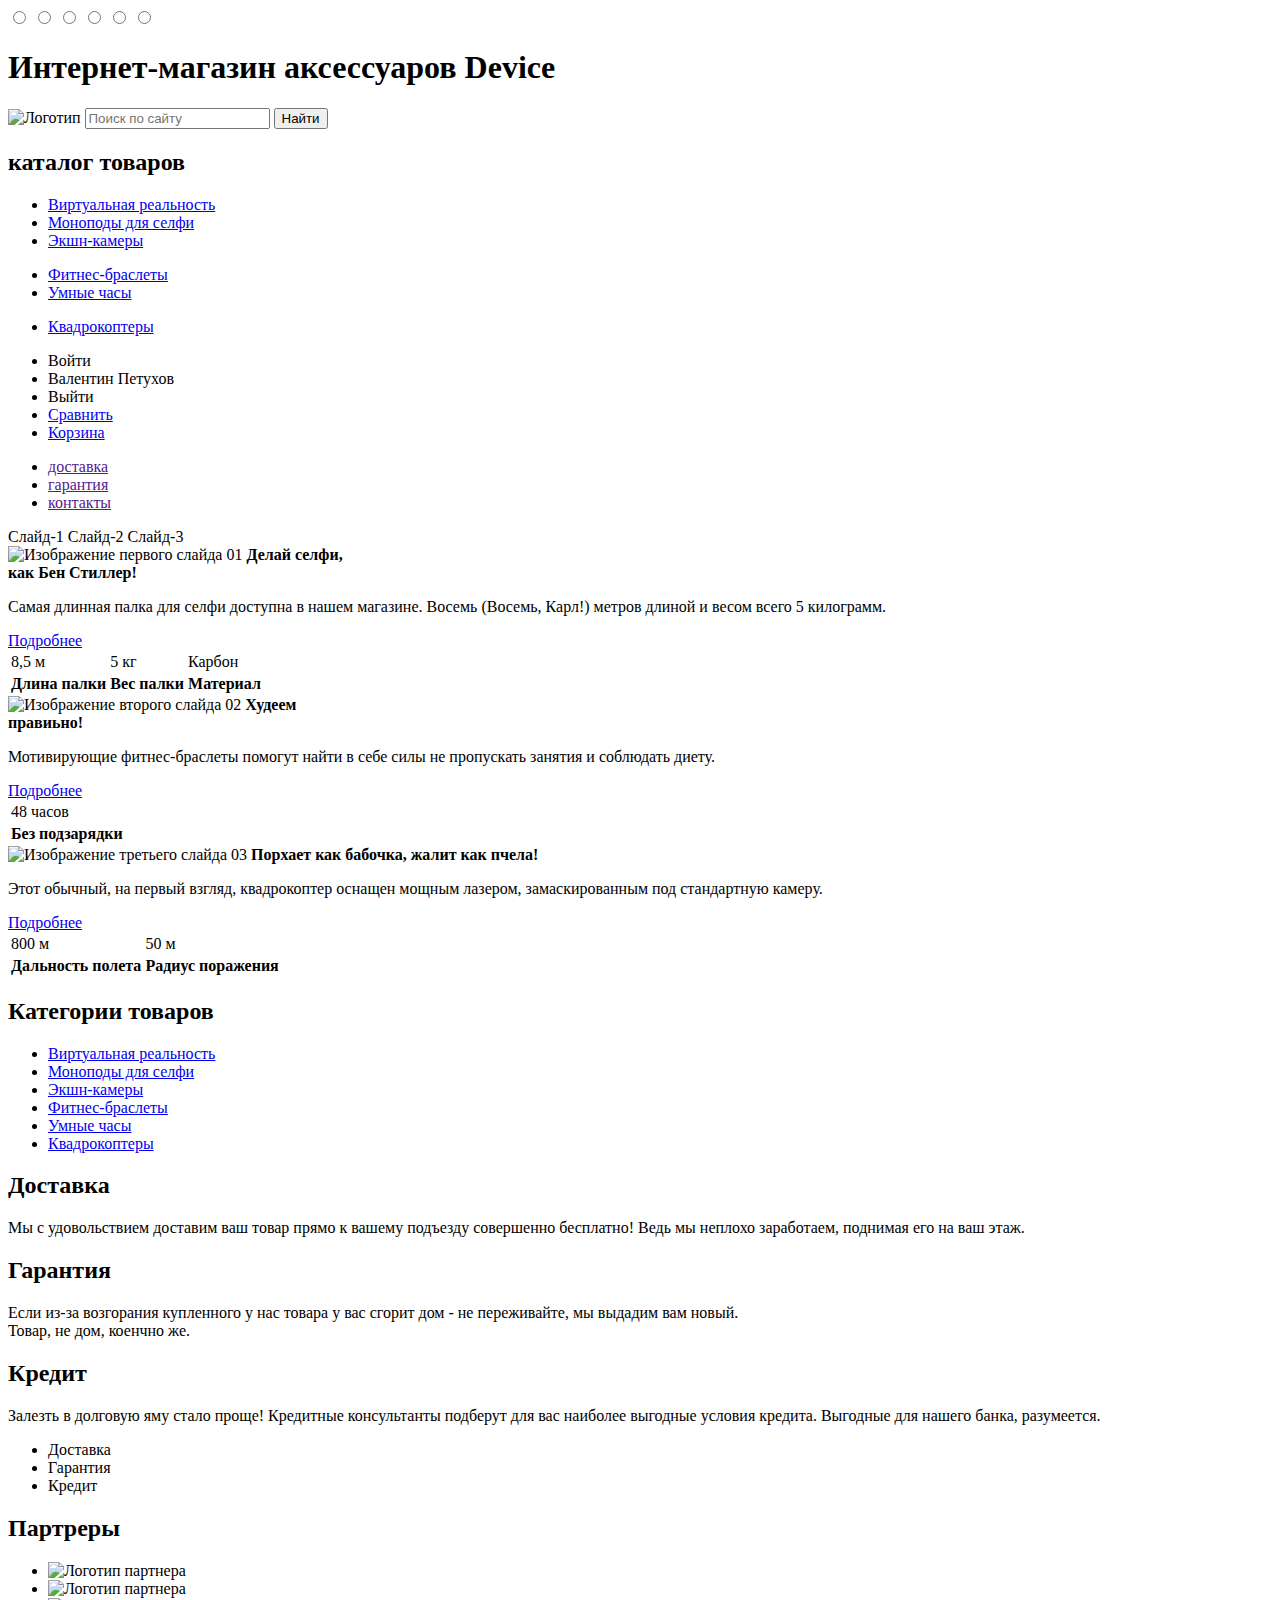
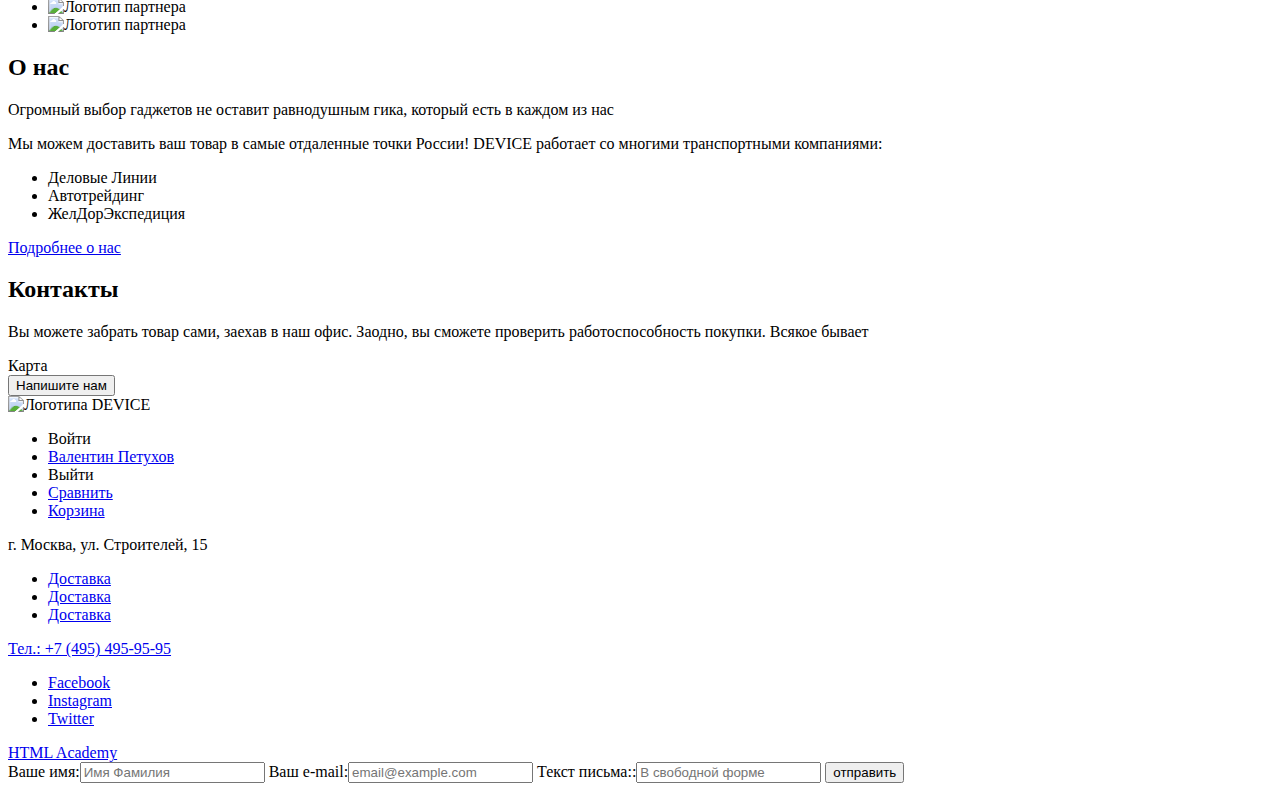
==== index.html @ 0da7357b "Добавил модальное окно вниз страницы." ====
<!DOCTYPE html>
<html lang="ru">
  <head>
    <meta charset="utf-8">
    <link rel="stylesheet" href="/css/normalize.css">
    <link rel="stylesheet" href="/css/style.css">
    <title>HTML Academy: Девайс</title>
  </head>
  <body>
    <!-- Radio for promo-slider -->
    <input type="radio" name="slide" id="rad-slide1" value="1">
    <input type="radio" name="slide" id="rad-slide2" value="2">
    <input type="radio" name="slide" id="rad-slide3" value="3">
    <!-- Radio for services-slider -->
    <input type="radio" name="services" id="service-delivery" value="delivery">
    <input type="radio" name="services" id="service-warranty" value="warranty">
    <input type="radio" name="services" id="service-credit" value="credit">
    <!-- Start main-header -->
    <header class="main-header">
      <h1 class="visually-hidden">Интернет-магазин аксессуаров Device</h1>
      <div class="header-wrapper">
        <img src="logo.png" alt="Логотип" class="header-logo" width="165" height="36">
        <input type="search" name="q" placeholder="Поиск по сайту">
        <input type="submit" value="Найти">
        <h2 class="catalog-title">каталог товаров</h2>
        <!-- Start header-catalog (hide) -->
        <div class="header-catalog-wrapper">
            <ul class="header-catalog-list">
              <li class="catalog-item"><a href="#">Виртуальная реальность</a></li>
              <li class="catalog-item"><a href="#">Моноподы для селфи</a></li>
              <li class="catalog-item"><a href="#">Экшн-камеры</a></li>
            </ul>
            <ul class="catalog-list">
              <li class="catalog-item"><a href="#">Фитнес-браслеты</a></li>
              <li class="catalog-item"><a href="#">Умные часы</a></li>
            </ul>
            <ul class="catalog-list">
              <li class="catalog-item"><a href="#">Квадрокоптеры</a></li>
            </ul>
          </div>
          <!-- End header-catalog (hide) -->
      </div>
      <div class="header-wrapper">
        <!-- Start user-navigation and header-services -->
        <nav class="user-navigation">
          <ul class="navigation-links">
            <li class="login-link">Войти</li>
            <li class="user-sign-in">Валентин Петухов</li>
            <li class="go-out-link">Выйти</li>
            <li class="compare"><a href="compare.html">Сравнить</a></li>
            <li class="cart"><a href="cart.html">Корзина</a></li>
          </ul>
          <ul class="header-services">
            <li><a href="">доставка</a></li>
            <li><a href="">гарантия</a></li>
            <li><a href="">контакты</a></li>
          </ul>
        </nav>
        <!-- End user-navigation and header-services -->
      </div>
    </header>
    <!-- End main-header -->
    <!-- Start main-content -->
    <main class="main-content">
      <!-- Start section with promo item slider -->
      <section class="slider">
          <label for="rad-slide1" class="slide-select">Слайд-1</label>
          <label for="rad-slide2" class="slide-select">Слайд-2</label>
          <label for="rad-slide3" class="slide-select">Слайд-3</label>
        <!-- Slide num 1 -->
          <section class="slide-1">
          <img src="img/slide1.png" alt="Изображение первого слайда">
          <span class="slide-num">01</span>
            <b class="slide-title">Делай селфи, <br>как Бен Стиллер!</b>
          <p class="slide-info">
            Самая длинная палка для селфи доступна в нашем магазине.
            Восемь (Восемь, Карл!) метров длиной и весом всего 5 килограмм.
          </p>
          <a href="#" class="slide-about-item">Подробнее</a>
          <table class="charesteristic">
            <tr class="character-value">
              <td>8,5 м</td>
              <td>5 кг</td>
              <td>Карбон</td>
            </tr>
            <tr class="character">
              <th>Длина палки</th>
              <th>Вес палки</th>
              <th>Материал</th>
            </tr>
          </table>
        </section>
        <!-- Slide num 2 -->
        <section class="slide-2">
            <img src="img/slide2.png" alt="Изображение второго слайда">
            <span class="slide-num">02</span>
              <b class="slide-title">Худеем <br>правиьно!</b>
            <p class="slide-info">
              Мотивирующие фитнес-браслеты помогут найти в себе силы не пропускать занятия и соблюдать диету.
            </p>
            <a href="#" class="slide-about-item">Подробнее</a>
            <table class="charesteristic">
              <tr class="character-value">
                <td>48 часов</td>
              </tr>
              <tr class="character">
                <th>Без подзарядки</th>
              </tr>
            </table>
          </section>
          <!-- Slide num 3 -->
          <section class="slide-3">
              <img src="img/slide3.png" alt="Изображение третьего слайда">
              <span class="slide-num">03</span>
                <b class="slide-title">Порхает как бабочка, жалит как пчела!</b>
              <p class="slide-info">
                Этот обычный, на первый взгляд, квадрокоптер оснащен мощным лазером, замаскированным под стандартную камеру.
              </p>
              <a href="#" class="slide-about-item">Подробнее</a>
              <table class="charesteristic">
                <tr class="character-value">
                  <td>800 м</td>
                  <td>50 м</td>
                </tr>
                <tr class="character">
                  <th>Дальность полета</th>
                  <th>Радиус поражения</th>
                </tr>
              </table>
            </section>
      </section> <!-- End slider -->
      <!-- Start main-catalog -->
      <section class="main-catalog-list">
        <h2 class="visually-hidden">Категории товаров</h2>
        <ul>
          <li class="main-catalog-item">
            <a href="#">Виртуальная реальность</a>
          </li>
          <li class="main-catalog-item">
              <a href="#">Моноподы для селфи</a>
          </li>
          <li class="main-catalog-item">
              <a href="#">Экшн-камеры</a>
          </li>
          <li class="main-catalog-item">
              <a href="#">Фитнес-браслеты</a>
          </li>
          <li class="main-catalog-item">
              <a href="#">Умные часы</a>
          </li>
          <li class="main-catalog-item">
              <a href="#">Квадрокоптеры</a>
          </li>
        </ul>
      </section> <!-- End main-catalog -->
      <!-- Start services block -->
      <section class="services">

        <section class="service-delivery service-block">
          <div class="service-wrapper">
            <h2 class="service-title">Доставка</h2>
            <p class="service-text">
              Мы с удовольствием доставим ваш товар прямо к вашему подъезду совершенно бесплатно! Ведь мы неплохо заработаем, поднимая его на ваш этаж.
            </p>
          </div>
        </section>

        <section class="service-warranty service-block">
            <div class="service-wrapper">
              <h2 class="service-title">Гарантия</h2>
              <p class="service-text">
                Если из-за возгорания купленного у нас товара у вас сгорит дом - не переживайте, мы выдадим вам новый. <br> Товар, не дом, коенчно же.
              </p>
            </div>
        </section>

        <section class="service-credit service-block">
            <div class="service-wrapper">
              <h2 class="service-title">Кредит</h2>
              <p class="service-text">
                Залезть в долговую яму стало проще! Кредитные консультанты подберут для вас наиболее выгодные условия кредита. Выгодные для нашего банка, разумеется.
              </p>
            </div>
        </section>

        <!-- Services name (label) -->
        <div class="services-wrapper">
            <ul class="services-list">
              <li class="services-item">
                <label for="service-delivery" class="services-label">Доставка</label>
              </li>
              <li class="services-item">
                  <label for="service-warranty" class="services-label">Гарантия</label>
              </li>
              <li class="services-item">
                  <label for="service-credit" class="services-label">Кредит</label>
              </li>
            </ul>
          </div>

      </section> <!-- End section with services -->
      <!-- Start partners block -->
      <section class="partners">
        <h2 class="visually-hidden">Партреры</h2>
        <ul class="partners-list">
          <li class="partners-item"><img src="img/partners-1.png" alt="Логотип партнера"></li>
          <li class="partners-item"><img src="img/partners-2.png" alt="Логотип партнера"></li>
          <li class="partners-item"><img src="img/partners-3.png" alt="Логотип партнера"></li>
          <li class="partners-item"><img src="img/partners-4.png" alt="Логотип партнера"></li>
        </ul>
      </section>  <!-- End partners block -->
      <!-- Start section about us -->
      <section class="about-us">
        <h2 class="about-us-title">О нас</h2>
        <p>Огромный выбор гаджетов не оставит равнодушным гика, который есть в каждом из нас</p>
        <p>Мы можем доставить ваш товар в самые отдаленные точки России! DEVICE работает со многими транспортными компаниями:</p>

        <ul class="company-list">
          <li class="company-list-item">Деловые Линии</li>
          <li class="company-list-item">Автотрейдинг</li>
          <li class="company-list-item">ЖелДорЭкспедиция</li>
        </ul>
        <a href="#">Подробнее о нас</a>
      </section> <!-- End about us -->
      <!-- Start contacts -->
      <section class="contacts">

        <h2 class="contacts-title">Контакты</h2>
        <p>Вы можете забрать товар сами, заехав в наш офис. Заодно, вы сможете проверить работоспособность покупки. Всякое бывает</p>
        <div class="map-adress">Карта</div>
        <button class="write-us">Напишите нам</button>

      </section> <!-- End contacts -->

    </main> <!-- End main content -->
    <!-- Start footer -->
    <footer class="main-footer">
      <!-- Start user navigation. Login + name-user + compare + cart -->
      <div class="footer-user-nav">
        <img src="img/logo-active.png" alt="Логотипа DEVICE" class="logo">
        <ul class="footer-nav-links">
            <li class="footer-login-link">Войти</li>
            <li class="footer-user-sign-in"><a href="user.html">Валентин Петухов</a></li>
            <li class="footer-go-out-link">Выйти</li>
            <li class="footer-compare"><a href="compare.html">Сравнить</a></li>
            <li class="footer-cart"><a href="cart.html">Корзина</a></li>
          </ul>
      </div>  <!-- End user navigation -->
      <!-- Start services links -->
      <div class="footer-services-nav">
        <adress class="footer-contact-adress">
          г. Москва, ул. Строителей, 15
        </adress>
        <ul class="footer-services-links">
          <li class="footer-services-item"><a href="#">Доставка</a></li>
          <li class="footer-services-item"><a href="#">Доставка</a></li>
          <li class="footer-services-item"><a href="#">Доставка</a></li>
        </ul>
        <a href="tel:+74954959595">Тел.: +7 (495) 495-95-95</a>
      </div> <!-- End services links -->
      <!-- Start social icon block + HTML Academy links -->
      <div class="footer-social-nav">
        <ul class="footer-social-links">
          <li class="footer-social-item"><a href="facebook.com">Facebook</a></li>
          <li class="footer-social-item"><a href="instagram.com">Instagram</a></li>
          <li class="footer-social-item"><a href="twitter.com">Twitter</a></li>
        </ul>
        <a href="https://htmlacademy.ru/intensive/htmlcss">HTML Academy</a>
      </div> <!-- End social block -->
    </footer> <!-- End footer -->

    <!-- Modal WRITE-US -->
    <form action="#" name="modal-write-us" class="modal-write-us">
      <label>Ваше имя:<input type="text" name="username" placeholder="Имя Фамилия"></label>
      <label>Ваш e-mail:<input type="email" name="email" placeholder="email@example.com"></label>
      <label>Текст письма::<input type="text" name="text-mail" placeholder="В свободной форме"></label>
      <input type="submit" value="отправить">
    </form>
    <!-- END MODAL WRITE-US -->
  </body>
</html>
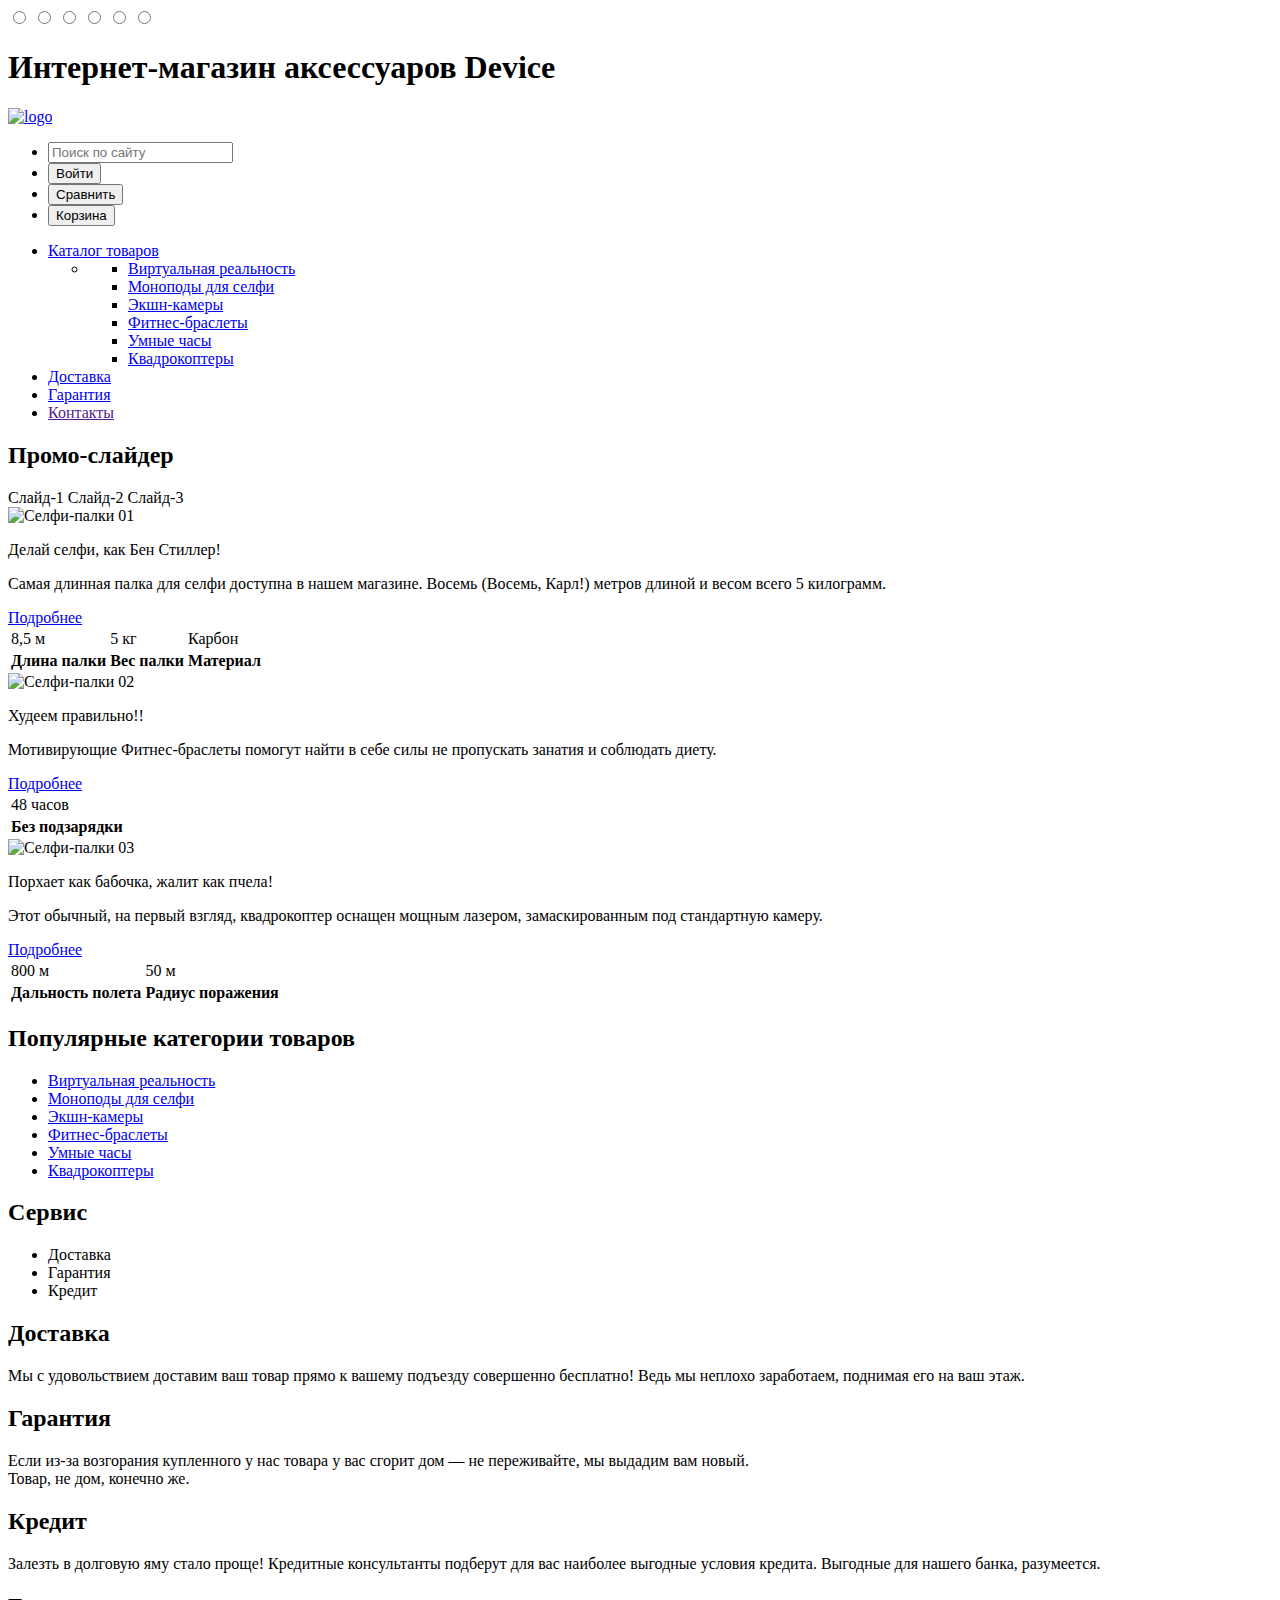
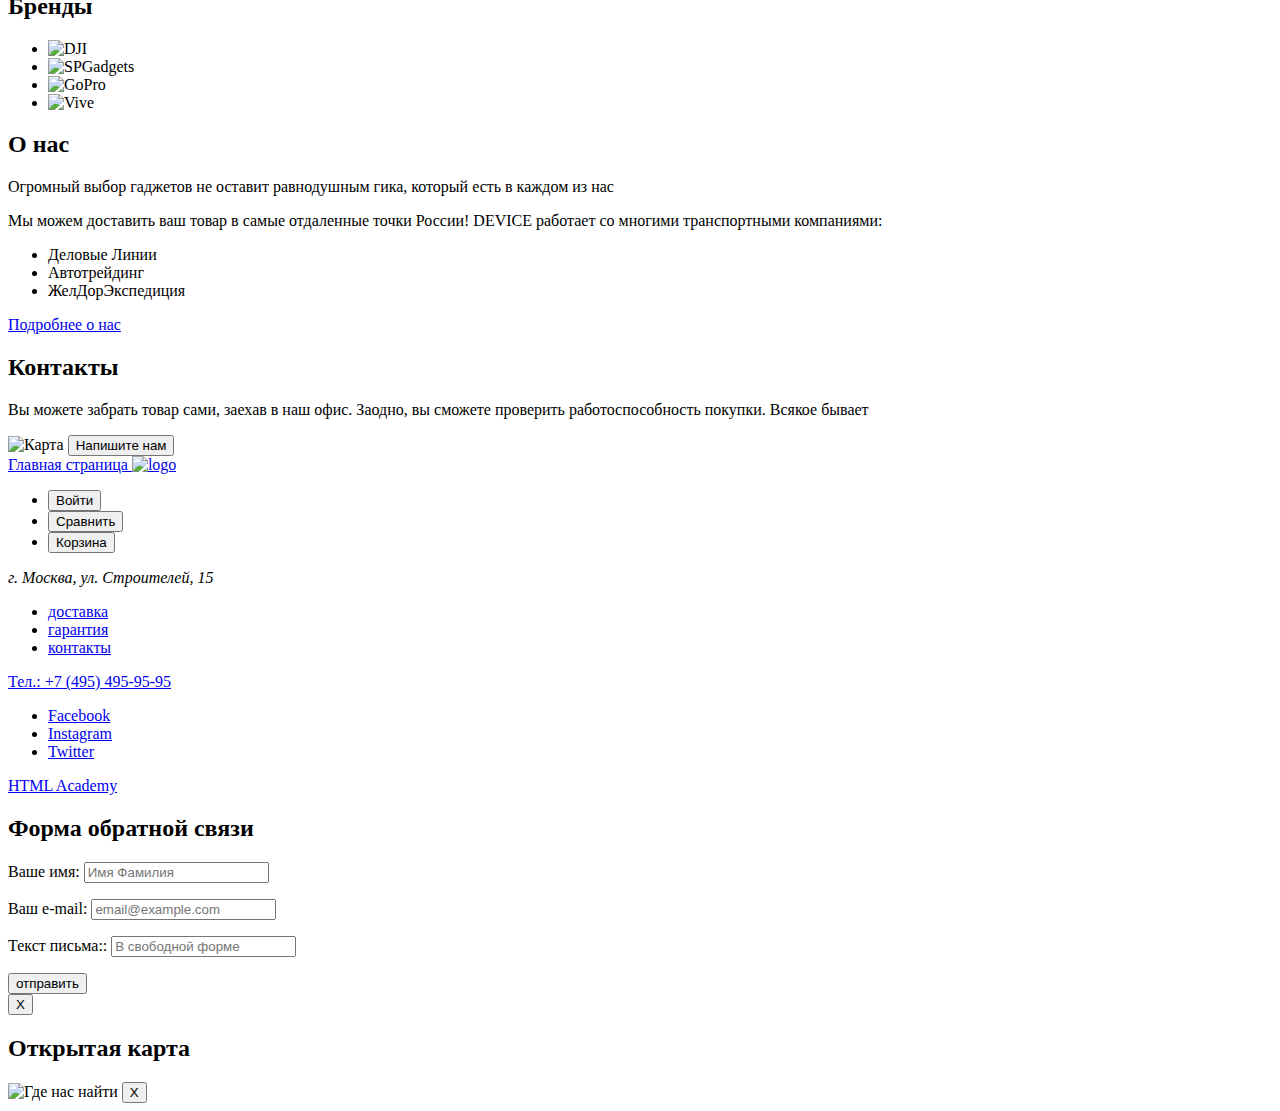
==== commit d72de30a: "Перестроил немного структуру и переименовал классы." ====
--- a/index.html
+++ b/index.html
@@ -7,275 +7,305 @@
     <title>HTML Academy: Девайс</title>
   </head>
   <body>
-    <!-- Radio for promo-slider -->
-    <input type="radio" name="slide" id="rad-slide1" value="1">
-    <input type="radio" name="slide" id="rad-slide2" value="2">
-    <input type="radio" name="slide" id="rad-slide3" value="3">
-    <!-- Radio for services-slider -->
-    <input type="radio" name="services" id="service-delivery" value="delivery">
-    <input type="radio" name="services" id="service-warranty" value="warranty">
-    <input type="radio" name="services" id="service-credit" value="credit">
-    <!-- Start main-header -->
+
+    <input type="radio" name="toggle-slide" id="promo-slide1">
+    <input type="radio" name="toggle-slide" id="promo-slide2">
+    <input type="radio" name="toggle-slide" id="promo-slide3">
+
+    <input type="radio" name="services" id="service-delivery">
+    <input type="radio" name="services" id="service-warranty">
+    <input type="radio" name="services" id="service-credit">
+
     <header class="main-header">
       <h1 class="visually-hidden">Интернет-магазин аксессуаров Device</h1>
-      <div class="header-wrapper">
-        <img src="logo.png" alt="Логотип" class="header-logo" width="165" height="36">
-        <input type="search" name="q" placeholder="Поиск по сайту">
-        <input type="submit" value="Найти">
-        <h2 class="catalog-title">каталог товаров</h2>
-        <!-- Start header-catalog (hide) -->
-        <div class="header-catalog-wrapper">
-            <ul class="header-catalog-list">
-              <li class="catalog-item"><a href="#">Виртуальная реальность</a></li>
-              <li class="catalog-item"><a href="#">Моноподы для селфи</a></li>
-              <li class="catalog-item"><a href="#">Экшн-камеры</a></li>
-            </ul>
-            <ul class="catalog-list">
-              <li class="catalog-item"><a href="#">Фитнес-браслеты</a></li>
-              <li class="catalog-item"><a href="#">Умные часы</a></li>
-            </ul>
-            <ul class="catalog-list">
-              <li class="catalog-item"><a href="#">Квадрокоптеры</a></li>
-            </ul>
-          </div>
-          <!-- End header-catalog (hide) -->
-      </div>
-      <div class="header-wrapper">
-        <!-- Start user-navigation and header-services -->
-        <nav class="user-navigation">
-          <ul class="navigation-links">
-            <li class="login-link">Войти</li>
-            <li class="user-sign-in">Валентин Петухов</li>
-            <li class="go-out-link">Выйти</li>
-            <li class="compare"><a href="compare.html">Сравнить</a></li>
-            <li class="cart"><a href="cart.html">Корзина</a></li>
+
+      <nav class="main-header__main-nav">
+        <a href="index.html" class="main-nav__logo">
+          <img src="http://placehold.it/164x36" width="164" height="36" alt="logo">
+        </a>
+        <ul class="main-nav__user-nav">
+          <li class="user-nav__item">
+            <input class="user-nav__search" type="text" placeholder="Поиск по сайту">
+          </li>
+          <li class="user-nav__item">
+            <button class="user-nav__button">Войти</button>
+          </li>
+          <li class="user-nav__item">
+            <button class="user-nav__button">Сравнить</button>
+          </li>
+          <li class="user-nav__item">
+            <button class="user-nav__button">Корзина</button>
+          </li>
+        </ul>
+        <ul class="main-nav__site-list">
+            <li class="site-list__item drop-down">
+              <a class="site-list__link" href="#">Каталог товаров</a>
+              <ul class="drop-down-catalog">
+                <li class="drop-down-catalog__wrapper">
+                  <ul class="drop-down-catalog__list">
+                    <li class="drop-down-catalog__item"><a href="#">Виртуальная реальность</a></li>
+                    <li class="drop-down-catalog__item"><a href="#">Моноподы для селфи</a></li>
+                    <li class="drop-down-catalog__item"><a href="#">Экшн-камеры</a></li>
+                  </ul>
+                  <ul class="drop-down-catalog__list">
+                    <li class="drop-down-catalog__item"><a href="#">Фитнес-браслеты</a></li>
+                    <li class="drop-down-catalog__item"><a href="#">Умные часы</a></li>
+                  </ul>
+                  <ul class="drop-down-catalog__list">
+                    <li class="drop-down-catalog__item"><a href="#">Квадрокоптеры</a></li>
+                  </ul>
+                </li>
+              </ul>
+            </li>
+            <li class="site-list__item">
+              <a class="site-list__link" href="#">Доставка</a>
+            </li>
+            <li class="site-list__item">
+              <a class="site-list__link" href="#">Гарантия</a>
+            </li>
+            <li class="site-list__item">
+              <a class="site-list__link" href="">Контакты</a>
+            </li>
           </ul>
-          <ul class="header-services">
-            <li><a href="">доставка</a></li>
-            <li><a href="">гарантия</a></li>
-            <li><a href="">контакты</a></li>
-          </ul>
-        </nav>
-        <!-- End user-navigation and header-services -->
-      </div>
+      </nav>
     </header>
-    <!-- End main-header -->
-    <!-- Start main-content -->
+
+
     <main class="main-content">
-      <!-- Start section with promo item slider -->
+
       <section class="slider">
-          <label for="rad-slide1" class="slide-select">Слайд-1</label>
-          <label for="rad-slide2" class="slide-select">Слайд-2</label>
-          <label for="rad-slide3" class="slide-select">Слайд-3</label>
-        <!-- Slide num 1 -->
-          <section class="slide-1">
-          <img src="img/slide1.png" alt="Изображение первого слайда">
-          <span class="slide-num">01</span>
-            <b class="slide-title">Делай селфи, <br>как Бен Стиллер!</b>
-          <p class="slide-info">
-            Самая длинная палка для селфи доступна в нашем магазине.
-            Восемь (Восемь, Карл!) метров длиной и весом всего 5 килограмм.
-          </p>
-          <a href="#" class="slide-about-item">Подробнее</a>
-          <table class="charesteristic">
-            <tr class="character-value">
+        <h2 class="visually-hidden">Промо-слайдер</h2>
+        <div class="slider__slide-select-wrapper">
+          <label for="promo-slide1" class="slide-selecter">Слайд-1</label>
+          <label for="promo-slide2" class="slide-selecter">Слайд-2</label>
+          <label for="promo-slide3" class="slide-selecter">Слайд-3</label>
+        </div>
+        <div class="slider__slide-wrapper">
+          <img class="slide__image" src="http://placehold.it/384x486" alt="Селфи-палки" width="384" height="486">
+          <span class="slide-number">01</span>
+          <p class="slide-title">Делай селфи, как Бен Стиллер!</p>
+          <p class="slide-desk">Самая длинная палка для селфи доступна в нашем магазине. Восемь (Восемь, Карл!) метров длиной и весом всего 5 килограмм.</p>
+          <a href="#" class="slide__link">Подробнее</a>
+          <table class="slide__features-table">
+            <tr class="features-table__value">
               <td>8,5 м</td>
               <td>5 кг</td>
               <td>Карбон</td>
             </tr>
-            <tr class="character">
+            <tr class="features-table__caption">
               <th>Длина палки</th>
               <th>Вес палки</th>
               <th>Материал</th>
             </tr>
           </table>
+        </div>
+
+        <div class="slider__slide-wrapper">
+          <img class="slide__image" src="http://placehold.it/384x486" alt="Селфи-палки" width="384" height="486">
+          <span class="slide-number">02</span>
+          <p class="slide-title">Худеем правильно!!</p>
+          <p class="slide-desk">Мотивирующие Фитнес-браслеты помогут найти в себе силы не пропускать занатия и соблюдать диету.</p>
+          <a href="#" class="slide__link">Подробнее</a>
+          <table class="slide__features-table">
+            <tr class="features-table__value">
+              <td>48 часов</td>
+            </tr>
+            <tr class="features-table__caption">
+              <th>Без подзарядки</th>
+            </tr>
+          </table>
+        </div>
+
+        <div class="slider__slide-wrapper">
+          <img class="slide__image" src="http://placehold.it/384x486" alt="Селфи-палки" width="384" height="486">
+          <span class="slide-number">03</span>
+          <p class="slide-title">Порхает как бабочка, жалит как пчела!</p>
+          <p class="slide-desk">Этот обычный, на первый взгляд, квадрокоптер оснащен мощным лазером, замаскированным под стандартную камеру.</p>
+          <a href="#" class="slide__link">Подробнее</a>
+          <table class="slide__features-table">
+            <tr class="features-table__value">
+              <td>800 м</td>
+              <td>50 м</td>
+            </tr>
+            <tr class="features-table__caption">
+              <th>Дальность полета</th>
+              <th>Радиус поражения</th>
+            </tr>
+          </table>
+        </div>
+      </section>
+
+      <section class="popular-categories">
+        <h2 class="visually-hidden">Популярные категории товаров</h2>
+        <ul class="popular-categories__list">
+          <li class="popular-categories__item">
+            <a href="#" class="popular-categories__link">Виртуальная реальность</a>
+          </li>
+          <li class="popular-categories__item">
+              <a href="#" class="popular-categories__link">Моноподы для селфи</a>
+          </li>
+          <li class="popular-categories__item">
+              <a href="#" class="popular-categories__link">Экшн-камеры</a>
+          </li>
+          <li class="popular-categories__item">
+              <a href="#" class="popular-categories__link">Фитнес-браслеты</a>
+          </li>
+          <li class="popular-categories__item">
+              <a href="#" class="popular-categories__link">Умные часы</a>
+          </li>
+          <li class="popular-categories__item">
+              <a href="#" class="popular-categories__link">Квадрокоптеры</a>
+          </li>
+        </ul>
+      </section>
+
+      <section class="services">
+        <h2 class="visually-hidden">Сервис</h2>
+        <div class="services-selecter__wrapper">
+          <ul class="services-selecter__list">
+            <li class="services-selecter__item">
+              <label for="service-delivery" class="services-selecter__label">Доставка</label>
+            </li>
+            <li class="services-selecter__item">
+              <label for="service-warranty" class="services-selecter__label">Гарантия</label>
+            </li>
+            <li class="services-selecter__item">
+              <label for="service-credit" class="services-selecter__label">Кредит</label>
+            </li>
+          </ul>
+        </div>
+        <section class="services__item delivery">
+          <h2 class="services__service-title">Доставка</h2>
+          <p class="services__service-desk">Мы с удовольствием доставим ваш товар прямо к вашему подъезду совершенно бесплатно! Ведь мы неплохо заработаем, поднимая его на ваш этаж.</p>
         </section>
-        <!-- Slide num 2 -->
-        <section class="slide-2">
-            <img src="img/slide2.png" alt="Изображение второго слайда">
-            <span class="slide-num">02</span>
-              <b class="slide-title">Худеем <br>правиьно!</b>
-            <p class="slide-info">
-              Мотивирующие фитнес-браслеты помогут найти в себе силы не пропускать занятия и соблюдать диету.
-            </p>
-            <a href="#" class="slide-about-item">Подробнее</a>
-            <table class="charesteristic">
-              <tr class="character-value">
-                <td>48 часов</td>
-              </tr>
-              <tr class="character">
-                <th>Без подзарядки</th>
-              </tr>
-            </table>
-          </section>
-          <!-- Slide num 3 -->
-          <section class="slide-3">
-              <img src="img/slide3.png" alt="Изображение третьего слайда">
-              <span class="slide-num">03</span>
-                <b class="slide-title">Порхает как бабочка, жалит как пчела!</b>
-              <p class="slide-info">
-                Этот обычный, на первый взгляд, квадрокоптер оснащен мощным лазером, замаскированным под стандартную камеру.
-              </p>
-              <a href="#" class="slide-about-item">Подробнее</a>
-              <table class="charesteristic">
-                <tr class="character-value">
-                  <td>800 м</td>
-                  <td>50 м</td>
-                </tr>
-                <tr class="character">
-                  <th>Дальность полета</th>
-                  <th>Радиус поражения</th>
-                </tr>
-              </table>
-            </section>
-      </section> <!-- End slider -->
-      <!-- Start main-catalog -->
-      <section class="main-catalog-list">
-        <h2 class="visually-hidden">Категории товаров</h2>
-        <ul>
-          <li class="main-catalog-item">
-            <a href="#">Виртуальная реальность</a>
-          </li>
-          <li class="main-catalog-item">
-              <a href="#">Моноподы для селфи</a>
-          </li>
-          <li class="main-catalog-item">
-              <a href="#">Экшн-камеры</a>
-          </li>
-          <li class="main-catalog-item">
-              <a href="#">Фитнес-браслеты</a>
-          </li>
-          <li class="main-catalog-item">
-              <a href="#">Умные часы</a>
-          </li>
-          <li class="main-catalog-item">
-              <a href="#">Квадрокоптеры</a>
-          </li>
-        </ul>
-      </section> <!-- End main-catalog -->
-      <!-- Start services block -->
-      <section class="services">
-
-        <section class="service-delivery service-block">
-          <div class="service-wrapper">
-            <h2 class="service-title">Доставка</h2>
-            <p class="service-text">
-              Мы с удовольствием доставим ваш товар прямо к вашему подъезду совершенно бесплатно! Ведь мы неплохо заработаем, поднимая его на ваш этаж.
-            </p>
-          </div>
+
+        <section class="services__item warranty">
+          <h2 class="services__service-title">Гарантия</h2>
+          <p class="services__service-desk">Если из-за возгорания купленного у нас товара у вас сгорит дом — не переживайте, мы выдадим вам новый. <br> Товар, не дом, конечно же.</p>
         </section>
 
-        <section class="service-warranty service-block">
-            <div class="service-wrapper">
-              <h2 class="service-title">Гарантия</h2>
-              <p class="service-text">
-                Если из-за возгорания купленного у нас товара у вас сгорит дом - не переживайте, мы выдадим вам новый. <br> Товар, не дом, коенчно же.
-              </p>
-            </div>
+        <section class="services__item credit">
+          <h2 class="services__service-title">Кредит</h2>
+          <p class="services__service-desk">Залезть в долговую яму стало проще! Кредитные консультанты подберут для вас наиболее выгодные условия кредита. Выгодные для нашего банка, разумеется.</p>
         </section>
-
-        <section class="service-credit service-block">
-            <div class="service-wrapper">
-              <h2 class="service-title">Кредит</h2>
-              <p class="service-text">
-                Залезть в долговую яму стало проще! Кредитные консультанты подберут для вас наиболее выгодные условия кредита. Выгодные для нашего банка, разумеется.
-              </p>
-            </div>
-        </section>
-
-        <!-- Services name (label) -->
-        <div class="services-wrapper">
-            <ul class="services-list">
-              <li class="services-item">
-                <label for="service-delivery" class="services-label">Доставка</label>
-              </li>
-              <li class="services-item">
-                  <label for="service-warranty" class="services-label">Гарантия</label>
-              </li>
-              <li class="services-item">
-                  <label for="service-credit" class="services-label">Кредит</label>
-              </li>
-            </ul>
-          </div>
-
-      </section> <!-- End section with services -->
-      <!-- Start partners block -->
-      <section class="partners">
-        <h2 class="visually-hidden">Партреры</h2>
-        <ul class="partners-list">
-          <li class="partners-item"><img src="img/partners-1.png" alt="Логотип партнера"></li>
-          <li class="partners-item"><img src="img/partners-2.png" alt="Логотип партнера"></li>
-          <li class="partners-item"><img src="img/partners-3.png" alt="Логотип партнера"></li>
-          <li class="partners-item"><img src="img/partners-4.png" alt="Логотип партнера"></li>
-        </ul>
-      </section>  <!-- End partners block -->
-      <!-- Start section about us -->
+      </section>
+
+      <section class="brands">
+        <h2 class="visually-hidden">Бренды</h2>
+        <ul class="brands__list">
+          <li class="brands__item">
+            <img src="http://placehold.it/260x100" alt="DJI" class="brands__image">
+          </li>
+          <li class="brands__item">
+              <img src="http://placehold.it/260x100" alt="SPGadgets" class="brands__image">
+          </li>
+          <li class="brands__item">
+              <img src="http://placehold.it/260x100" alt="GoPro" class="brands__image">
+          </li>
+          <li class="brands__item">
+              <img src="http://placehold.it/260x100" alt="Vive" class="brands__image">
+          </li>
+        </ul>
+      </section>
+
       <section class="about-us">
-        <h2 class="about-us-title">О нас</h2>
-        <p>Огромный выбор гаджетов не оставит равнодушным гика, который есть в каждом из нас</p>
-        <p>Мы можем доставить ваш товар в самые отдаленные точки России! DEVICE работает со многими транспортными компаниями:</p>
-
-        <ul class="company-list">
-          <li class="company-list-item">Деловые Линии</li>
-          <li class="company-list-item">Автотрейдинг</li>
-          <li class="company-list-item">ЖелДорЭкспедиция</li>
-        </ul>
-        <a href="#">Подробнее о нас</a>
-      </section> <!-- End about us -->
-      <!-- Start contacts -->
-      <section class="contacts">
-
-        <h2 class="contacts-title">Контакты</h2>
-        <p>Вы можете забрать товар сами, заехав в наш офис. Заодно, вы сможете проверить работоспособность покупки. Всякое бывает</p>
-        <div class="map-adress">Карта</div>
-        <button class="write-us">Напишите нам</button>
-
-      </section> <!-- End contacts -->
-
-    </main> <!-- End main content -->
-    <!-- Start footer -->
+        <h2 class="about-us__title">О нас</h2>
+        <p class="about-us__info">Огромный выбор гаджетов не оставит равнодушным гика, который есть в каждом из нас</p>
+        <p class="about-us__info">Мы можем доставить ваш товар в самые отдаленные точки России! DEVICE работает со многими транспортными компаниями:</p>
+        <ul class="delivery-company__list">
+          <li class="delivery-company__item">Деловые Линии</li>
+          <li class="delivery-company__item">Автотрейдинг</li>
+          <li class="delivery-company__item">ЖелДорЭкспедиция</li>
+        </ul>
+        <a href="#" class="about-us__link">Подробнее о нас</a>
+      </section>
+
+      <section class="contact">
+        <h2 class="contact__title">Контакты</h2>
+        <p class="contact__info">Вы можете забрать товар сами, заехав в наш офис. Заодно, вы сможете проверить работоспособность покупки. Всякое бывает</p>
+        <img class="contact__image-map" src="http://placehold.it/560x222" alt="Карта">
+        <button class="contact__write-us">Напишите нам</button>
+      </section>
+
+    </main>
+
+
     <footer class="main-footer">
-      <!-- Start user navigation. Login + name-user + compare + cart -->
-      <div class="footer-user-nav">
-        <img src="img/logo-active.png" alt="Логотипа DEVICE" class="logo">
-        <ul class="footer-nav-links">
-            <li class="footer-login-link">Войти</li>
-            <li class="footer-user-sign-in"><a href="user.html">Валентин Петухов</a></li>
-            <li class="footer-go-out-link">Выйти</li>
-            <li class="footer-compare"><a href="compare.html">Сравнить</a></li>
-            <li class="footer-cart"><a href="cart.html">Корзина</a></li>
-          </ul>
-      </div>  <!-- End user navigation -->
-      <!-- Start services links -->
-      <div class="footer-services-nav">
-        <adress class="footer-contact-adress">
-          г. Москва, ул. Строителей, 15
-        </adress>
-        <ul class="footer-services-links">
-          <li class="footer-services-item"><a href="#">Доставка</a></li>
-          <li class="footer-services-item"><a href="#">Доставка</a></li>
-          <li class="footer-services-item"><a href="#">Доставка</a></li>
-        </ul>
-        <a href="tel:+74954959595">Тел.: +7 (495) 495-95-95</a>
-      </div> <!-- End services links -->
-      <!-- Start social icon block + HTML Academy links -->
-      <div class="footer-social-nav">
-        <ul class="footer-social-links">
-          <li class="footer-social-item"><a href="facebook.com">Facebook</a></li>
-          <li class="footer-social-item"><a href="instagram.com">Instagram</a></li>
-          <li class="footer-social-item"><a href="twitter.com">Twitter</a></li>
-        </ul>
-        <a href="https://htmlacademy.ru/intensive/htmlcss">HTML Academy</a>
-      </div> <!-- End social block -->
-    </footer> <!-- End footer -->
-
-    <!-- Modal WRITE-US -->
-    <form action="#" name="modal-write-us" class="modal-write-us">
-      <label>Ваше имя:<input type="text" name="username" placeholder="Имя Фамилия"></label>
-      <label>Ваш e-mail:<input type="email" name="email" placeholder="email@example.com"></label>
-      <label>Текст письма::<input type="text" name="text-mail" placeholder="В свободной форме"></label>
-      <input type="submit" value="отправить">
-    </form>
-    <!-- END MODAL WRITE-US -->
+      <a href="index.html" class="main-footer__link-home">Главная страница
+        <img class="main-footer__logo" src="http://placehold.it/163x36" alt="logo">
+      </a>
+      <ul class="main-footer__user-nav-list">
+        <li class="main-footer__user-nav-item">
+          <button class="main-footer__user-nav-btn">Войти</button>
+        </li>
+        <li class="main-footer__user-nav-item">
+          <button class="main-footer__user-nav-btn">Сравнить</button>
+        </li>
+        <li class="main-footer__user-nav-item">
+          <button class="main-footer__user-nav-btn">Корзина</button>
+        </li>
+      </ul>
+
+      <address class="main-footer__adress">
+        г. Москва, ул. Строителей, 15
+      </address>
+      <ul class="main-footer__services-list">
+        <li class="footer-services__item">
+          <a href="#" class="footer-services__link">доставка</a>
+        </li>
+        <li class="footer-services__item">
+          <a href="#" class="footer-services__link">гарантия</a>
+        </li>
+        <li class="footer-services__item">
+          <a href="#" class="footer-services__link">контакты</a>
+        </li>
+      </ul>
+      <a href="tel:+74954959595" class="main-footer__tel">Тел.: +7 (495) 495-95-95</a>
+
+      <div class="main-footer__social-wrapper">
+        <ul class="main-footer__social-list">
+          <li class="social__item">
+            <a href="facebook.com" class="social__link">Facebook</a>
+          </li>
+          <li class="social__item">
+            <a href="instagram.com" class="social__link">Instagram</a>
+          </li>
+          <li class="social__item">
+            <a href="twitter.com" class="social__link">Twitter</a>
+          </li>
+        </ul>
+        <a href="https://htmlacademy.ru/intensive/htmlcss" class="main-footer__copyright-academy">HTML Academy</a>
+      </div>
+    </footer>
+
+    <section class="modal modal-write-us">
+      <h2 class="visually-hidden">Форма обратной связи</h2>
+      <form action="#" name="modal-write-us" class="write-us__form">
+        <p class="write-us__wrapper">
+          <label class="write-us__caption">Ваше имя:
+            <input type="text" name="username" placeholder="Имя Фамилия">
+          </label>
+        </p>
+        <p class="write-us__wrapper">
+          <label class="write-us__caption">Ваш e-mail:
+            <input type="email" name="email" placeholder="email@example.com">
+          </label>
+        </p>
+        <p class="write-us__wrapper">
+          <label class="write-us__caption">Текст письма::
+            <input type="text" name="text-mail" placeholder="В свободной форме">
+          </label>
+        </p>
+        <input type="submit" value="отправить">
+      </form>
+      <button class="modal__btn-close">X</button>
+    </section>
+
+    <section class="modal modal-map">
+      <h2 class="visually-hidden">Открытая карта</h2>
+      <img class="modal-map__image" src="http://placehold.it/960x559" alt="Где нас найти">
+      <button class="modal-map__close-button">X</button>
+    </section>
+
   </body>
 </html>
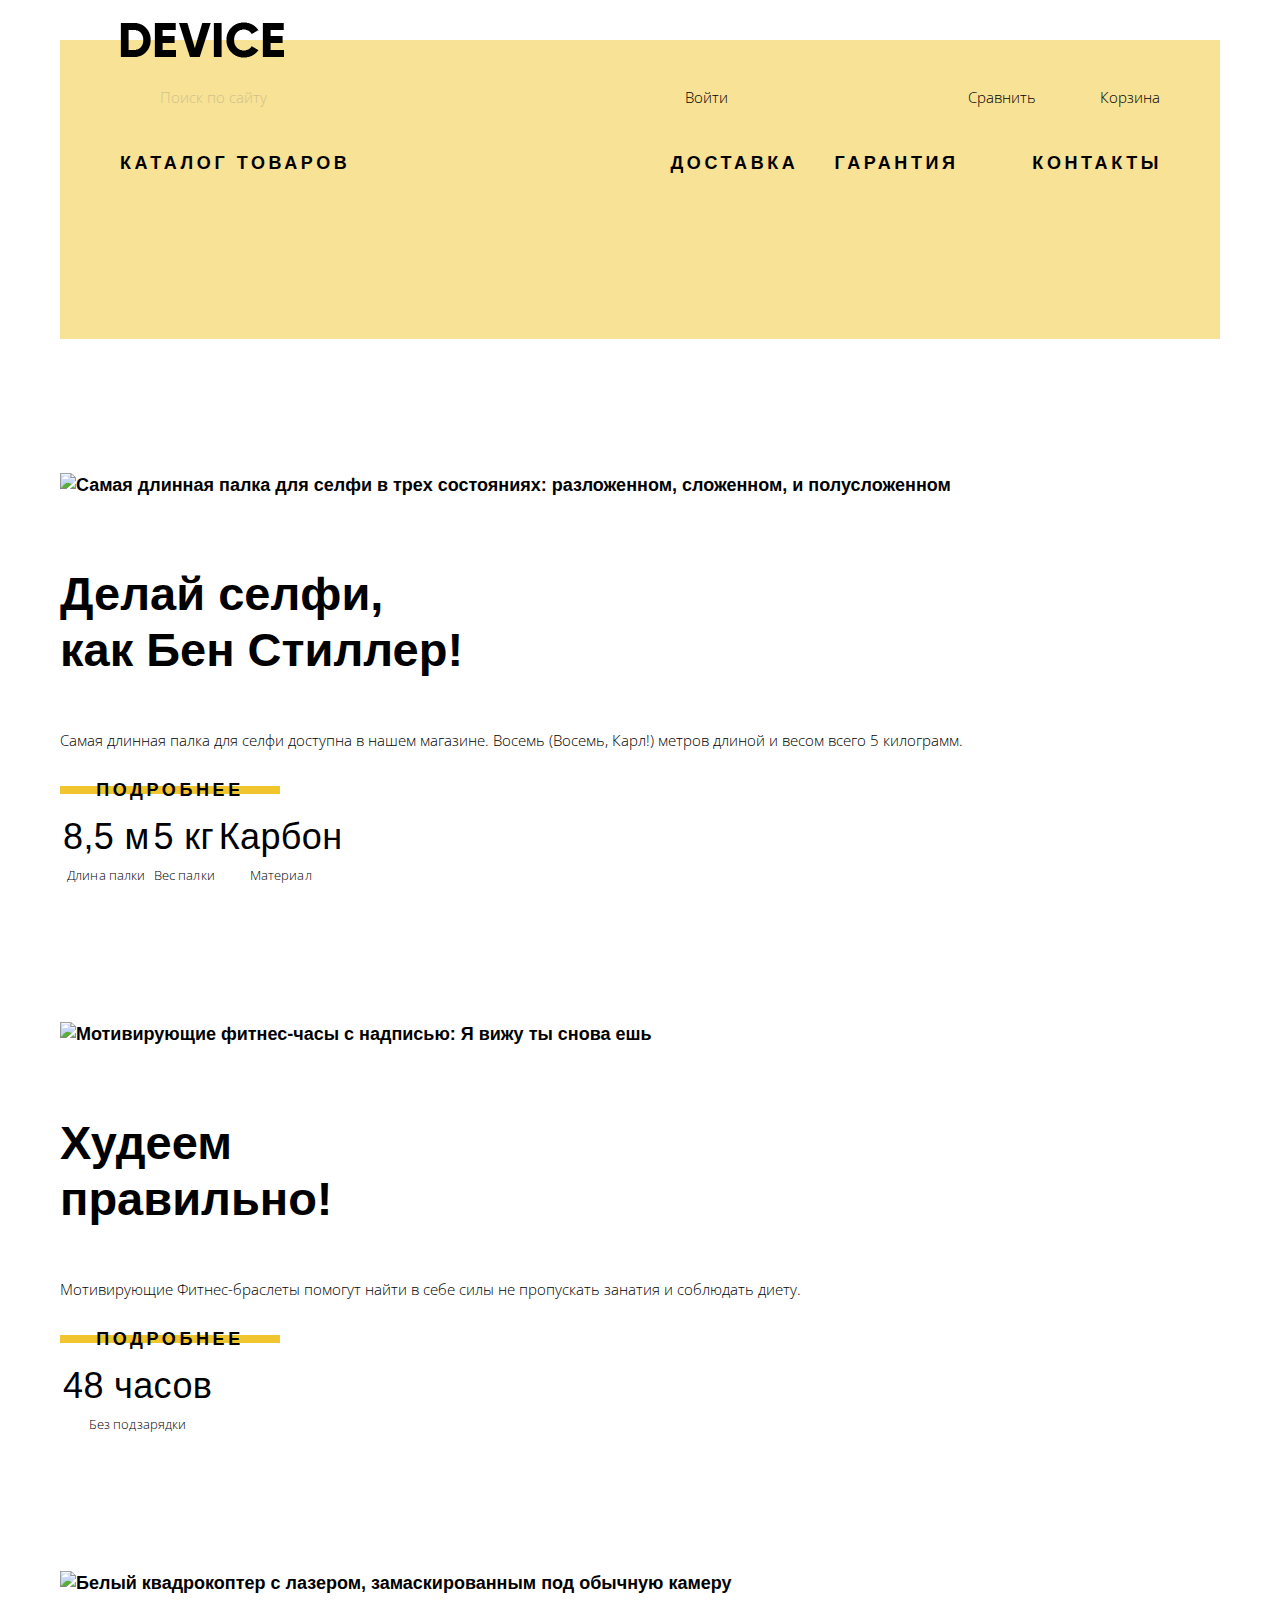
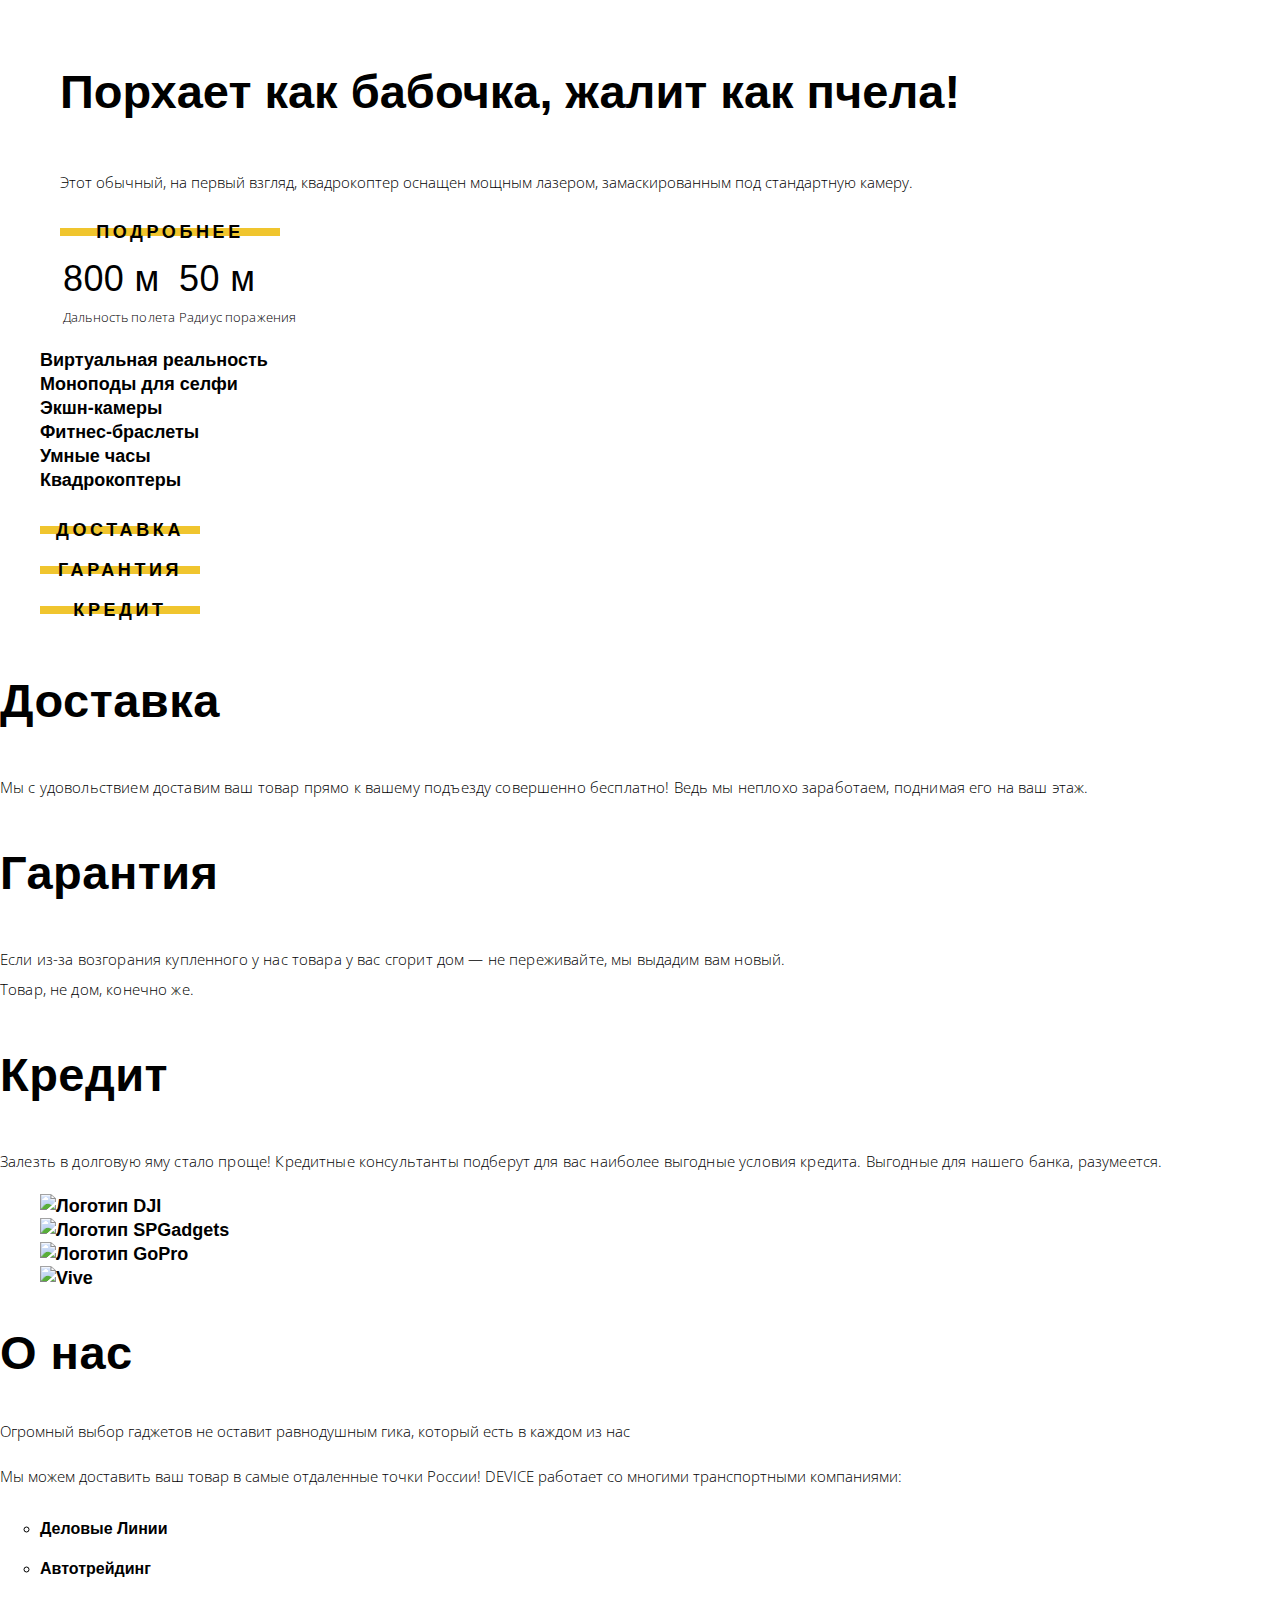
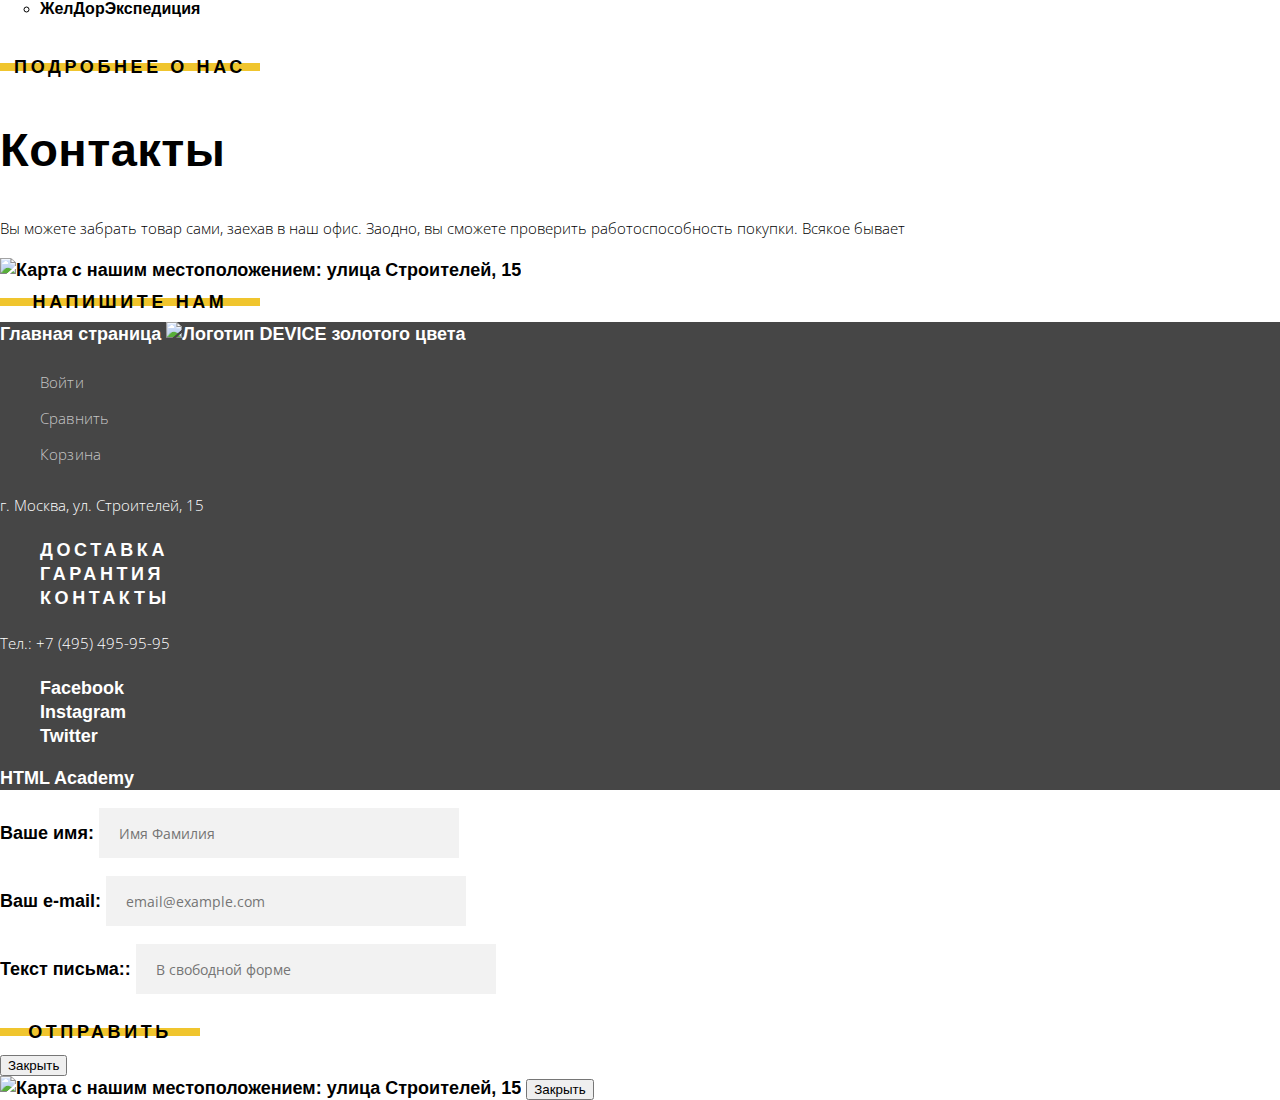
==== commit 73bd358e: "Добавил разметку для хедера" ====
--- a/index.html
+++ b/index.html
@@ -2,136 +2,140 @@
 <html lang="ru">
   <head>
     <meta charset="utf-8">
-    <link rel="stylesheet" href="/css/normalize.css">
-    <link rel="stylesheet" href="/css/style.css">
+    <link href="https://fonts.googleapis.com/css?family=Open+Sans:300,400&amp;subset=cyrillic" rel="stylesheet">
+    <link rel="stylesheet" href="css/normalize.css">
+    <link rel="stylesheet" href="css/style.css">
     <title>HTML Academy: Девайс</title>
   </head>
   <body>
 
-    <input type="radio" name="toggle-slide" id="promo-slide1">
-    <input type="radio" name="toggle-slide" id="promo-slide2">
-    <input type="radio" name="toggle-slide" id="promo-slide3">
-
-    <input type="radio" name="services" id="service-delivery">
-    <input type="radio" name="services" id="service-warranty">
-    <input type="radio" name="services" id="service-credit">
-
     <header class="main-header">
-      <h1 class="visually-hidden">Интернет-магазин аксессуаров Device</h1>
-
-      <nav class="main-header__main-nav">
-        <a href="index.html" class="main-nav__logo">
-          <img src="http://placehold.it/164x36" width="164" height="36" alt="logo">
-        </a>
-        <ul class="main-nav__user-nav">
-          <li class="user-nav__item">
-            <input class="user-nav__search" type="text" placeholder="Поиск по сайту">
-          </li>
-          <li class="user-nav__item">
-            <button class="user-nav__button">Войти</button>
-          </li>
-          <li class="user-nav__item">
-            <button class="user-nav__button">Сравнить</button>
-          </li>
-          <li class="user-nav__item">
-            <button class="user-nav__button">Корзина</button>
-          </li>
-        </ul>
-        <ul class="main-nav__site-list">
-            <li class="site-list__item drop-down">
-              <a class="site-list__link" href="#">Каталог товаров</a>
-              <ul class="drop-down-catalog">
-                <li class="drop-down-catalog__wrapper">
-                  <ul class="drop-down-catalog__list">
-                    <li class="drop-down-catalog__item"><a href="#">Виртуальная реальность</a></li>
-                    <li class="drop-down-catalog__item"><a href="#">Моноподы для селфи</a></li>
-                    <li class="drop-down-catalog__item"><a href="#">Экшн-камеры</a></li>
+      <div class="container">
+        <h1 class="visually-hidden">Интернет-магазин аксессуаров Device</h1>
+        <nav class="main-header__main-nav">
+          <a href="index.html" class="main-nav__logo">
+            <img src="img/logo.png" width="164" height="36" alt="logo">
+          </a>
+            <div class="main-nav__container">
+              <form class="search-form" action="https://echo.htmlacademy.ru" method="get">
+                <input class="user-nav__search" name="q" type="search" placeholder="Поиск по сайту">
+                <input type="submit" value="Найти">
+              </form>
+              <ul class="main-nav__user-nav">
+                <li class="user-nav__item">
+                  <a href="#" class="user-nav__link link-log-in">Войти</a>
+                </li>
+                <li class="user-nav__item">
+                  <a href="#" class="user-nav__link link-compare">Сравнить</a>
+                </li>
+                <li class="user-nav__item">
+                  <a href="#" class="user-nav__link link-cart">Корзина</a>
+                </li>
+              </ul>
+            </div>
+
+            <ul class="main-nav__site-list">
+                <li class="site-list__item drop-down">
+                  <a class="site-list__link" href="#">Каталог товаров</a>
+                  <ul class="drop-down-catalog">
+                    <li class="drop-down-catalog__wrapper">
+                      <ul class="drop-down-catalog__list">
+                        <li class="drop-down-catalog__item"><a class="drop-down-catalog__link" href="#">Виртуальная реальность</a></li>
+                        <li class="drop-down-catalog__item"><a class="drop-down-catalog__link" href="#">Моноподы для селфи</a></li>
+                        <li class="drop-down-catalog__item"><a class="drop-down-catalog__link" href="#">Экшн-камеры</a></li>
+                      </ul>
+                      <ul class="drop-down-catalog__list">
+                        <li class="drop-down-catalog__item"><a class="drop-down-catalog__link" href="#">Фитнес-браслеты</a></li>
+                        <li class="drop-down-catalog__item"><a class="drop-down-catalog__link" href="#">Умные часы</a></li>
+                      </ul>
+                      <ul class="drop-down-catalog__list">
+                        <li class="drop-down-catalog__item"><a class="drop-down-catalog__link" href="#">Квадрокоптеры</a></li>
+                      </ul>
+                    </li>
                   </ul>
-                  <ul class="drop-down-catalog__list">
-                    <li class="drop-down-catalog__item"><a href="#">Фитнес-браслеты</a></li>
-                    <li class="drop-down-catalog__item"><a href="#">Умные часы</a></li>
-                  </ul>
-                  <ul class="drop-down-catalog__list">
-                    <li class="drop-down-catalog__item"><a href="#">Квадрокоптеры</a></li>
-                  </ul>
+                </li>
+                <li class="site-list__item">
+                  <a class="site-list__link" href="#">Доставка</a>
+                </li>
+                <li class="site-list__item">
+                  <a class="site-list__link" href="#">Гарантия</a>
+                </li>
+                <li class="site-list__item">
+                  <a class="site-list__link" href="">Контакты</a>
                 </li>
               </ul>
-            </li>
-            <li class="site-list__item">
-              <a class="site-list__link" href="#">Доставка</a>
-            </li>
-            <li class="site-list__item">
-              <a class="site-list__link" href="#">Гарантия</a>
-            </li>
-            <li class="site-list__item">
-              <a class="site-list__link" href="">Контакты</a>
-            </li>
-          </ul>
-      </nav>
+
+        </nav>
+      </div>
     </header>
 
 
     <main class="main-content">
 
       <section class="slider">
-        <h2 class="visually-hidden">Промо-слайдер</h2>
-        <div class="slider__slide-select-wrapper">
-          <label for="promo-slide1" class="slide-selecter">Слайд-1</label>
-          <label for="promo-slide2" class="slide-selecter">Слайд-2</label>
-          <label for="promo-slide3" class="slide-selecter">Слайд-3</label>
-        </div>
-        <div class="slider__slide-wrapper">
-          <img class="slide__image" src="http://placehold.it/384x486" alt="Селфи-палки" width="384" height="486">
-          <span class="slide-number">01</span>
-          <p class="slide-title">Делай селфи, как Бен Стиллер!</p>
-          <p class="slide-desk">Самая длинная палка для селфи доступна в нашем магазине. Восемь (Восемь, Карл!) метров длиной и весом всего 5 килограмм.</p>
-          <a href="#" class="slide__link">Подробнее</a>
-          <table class="slide__features-table">
-            <tr class="features-table__value">
-              <td>8,5 м</td>
-              <td>5 кг</td>
-              <td>Карбон</td>
-            </tr>
-            <tr class="features-table__caption">
-              <th>Длина палки</th>
-              <th>Вес палки</th>
-              <th>Материал</th>
-            </tr>
-          </table>
-        </div>
-
-        <div class="slider__slide-wrapper">
-          <img class="slide__image" src="http://placehold.it/384x486" alt="Селфи-палки" width="384" height="486">
-          <span class="slide-number">02</span>
-          <p class="slide-title">Худеем правильно!!</p>
-          <p class="slide-desk">Мотивирующие Фитнес-браслеты помогут найти в себе силы не пропускать занатия и соблюдать диету.</p>
-          <a href="#" class="slide__link">Подробнее</a>
-          <table class="slide__features-table">
-            <tr class="features-table__value">
-              <td>48 часов</td>
-            </tr>
-            <tr class="features-table__caption">
-              <th>Без подзарядки</th>
-            </tr>
-          </table>
-        </div>
-
-        <div class="slider__slide-wrapper">
-          <img class="slide__image" src="http://placehold.it/384x486" alt="Селфи-палки" width="384" height="486">
-          <span class="slide-number">03</span>
-          <p class="slide-title">Порхает как бабочка, жалит как пчела!</p>
-          <p class="slide-desk">Этот обычный, на первый взгляд, квадрокоптер оснащен мощным лазером, замаскированным под стандартную камеру.</p>
-          <a href="#" class="slide__link">Подробнее</a>
-          <table class="slide__features-table">
-            <tr class="features-table__value">
-              <td>800 м</td>
-              <td>50 м</td>
-            </tr>
-            <tr class="features-table__caption">
-              <th>Дальность полета</th>
-              <th>Радиус поражения</th>
-            </tr>
-          </table>
+        <h2 class="visually-hidden">Промо-слайдеры</h2>
+        <div class="container">
+          <div class="slider__slide-select-container">
+            <label for="promo-slide1" class="slide-selecter" aria-label="Показать слайд 1"></label>
+            <input class="visually-hidden" type="radio" name="toggle-slide" id="promo-slide1">
+            <label for="promo-slide2" class="slide-selecter" aria-label="Показать слайд 2"></label>
+            <input class="visually-hidden" type="radio" name="toggle-slide" id="promo-slide2">
+            <label for="promo-slide3" class="slide-selecter" aria-label="Показать слайд 3"></label>
+            <input class="visually-hidden" type="radio" name="toggle-slide" id="promo-slide3">
+          </div>
+          <div class="slider__slide-container">
+            <img class="slide__image" src="img/slider-1.png" alt="Самая длинная палка для селфи в трех состояниях: разложенном, сложенном, и полусложенном" width="384" height="486">
+            <span class="slide-number">01</span>
+            <p class="slide-title">Делай селфи, <br> как Бен Стиллер!</p>
+            <p class="slide-description">Самая длинная палка для селфи доступна в нашем магазине. Восемь (Восемь, Карл!) метров длиной и весом всего 5 килограмм.</p>
+            <a href="#" class="slide__link btn-line">Подробнее</a>
+            <table class="slide__features-table">
+              <tr class="features-table__value">
+                <td>8,5 м</td>
+                <td>5 кг</td>
+                <td>Карбон</td>
+              </tr>
+              <tr class="features-table__caption">
+                <th>Длина палки</th>
+                <th>Вес палки</th>
+                <th>Материал</th>
+              </tr>
+            </table>
+          </div>
+
+          <div class="slider__slide-container">
+            <img class="slide__image" src="img/slider-2.png" alt="Мотивирующие фитнес-часы с надписью: Я вижу ты снова ешь" width="345" height="485">
+            <span class="slide-number">02</span>
+            <p class="slide-title">Худеем <br> правильно!</p>
+            <p class="slide-description">Мотивирующие Фитнес-браслеты помогут найти в себе силы не пропускать занатия и соблюдать диету.</p>
+            <a href="#" class="slide__link btn-line">Подробнее</a>
+            <table class="slide__features-table">
+              <tr class="features-table__value">
+                <td>48 часов</td>
+              </tr>
+              <tr class="features-table__caption">
+                <th>Без подзарядки</th>
+              </tr>
+            </table>
+          </div>
+
+          <div class="slider__slide-container">
+            <img class="slide__image" src="img/slider-3.png" alt="Белый квадрокоптер с лазером, замаскированным под обычную камеру" width="526" height="334">
+            <span class="slide-number">03</span>
+            <p class="slide-title">Порхает как бабочка, жалит как пчела!</p>
+            <p class="slide-description">Этот обычный, на первый взгляд, квадрокоптер оснащен мощным лазером, замаскированным под стандартную камеру.</p>
+            <a href="#" class="slide__link btn-line">Подробнее</a>
+            <table class="slide__features-table">
+              <tr class="features-table__value">
+                <td>800 м</td>
+                <td>50 м</td>
+              </tr>
+              <tr class="features-table__caption">
+                <th>Дальность полета</th>
+                <th>Радиус поражения</th>
+              </tr>
+            </table>
+          </div>
         </div>
       </section>
 
@@ -161,32 +165,35 @@
 
       <section class="services">
         <h2 class="visually-hidden">Сервис</h2>
-        <div class="services-selecter__wrapper">
+        <div class="services-selecter__container">
           <ul class="services-selecter__list">
             <li class="services-selecter__item">
-              <label for="service-delivery" class="services-selecter__label">Доставка</label>
+              <input class="visually-hidden" type="radio" name="services" id="service-delivery">
+              <label for="service-delivery" class="btn-line services-selecter__label">Доставка</label>
             </li>
             <li class="services-selecter__item">
-              <label for="service-warranty" class="services-selecter__label">Гарантия</label>
+              <input class="visually-hidden" type="radio" name="services" id="service-warranty">
+              <label for="service-warranty" class="btn-line services-selecter__label">Гарантия</label>
             </li>
             <li class="services-selecter__item">
-              <label for="service-credit" class="services-selecter__label">Кредит</label>
+              <input class="visually-hidden" type="radio" name="services" id="service-credit">
+              <label for="service-credit" class="btn-line services-selecter__label">Кредит</label>
             </li>
           </ul>
         </div>
         <section class="services__item delivery">
-          <h2 class="services__service-title">Доставка</h2>
-          <p class="services__service-desk">Мы с удовольствием доставим ваш товар прямо к вашему подъезду совершенно бесплатно! Ведь мы неплохо заработаем, поднимая его на ваш этаж.</p>
+          <h3 class="services__service-title">Доставка</h3>
+          <p class="services__service-description">Мы с удовольствием доставим ваш товар прямо к вашему подъезду совершенно бесплатно! Ведь мы неплохо заработаем, поднимая его на ваш этаж.</p>
         </section>
 
         <section class="services__item warranty">
-          <h2 class="services__service-title">Гарантия</h2>
-          <p class="services__service-desk">Если из-за возгорания купленного у нас товара у вас сгорит дом — не переживайте, мы выдадим вам новый. <br> Товар, не дом, конечно же.</p>
+          <h3 class="services__service-title">Гарантия</h3>
+          <p class="services__service-description">Если из-за возгорания купленного у нас товара у вас сгорит дом — не переживайте, мы выдадим вам новый. <br> Товар, не дом, конечно же.</p>
         </section>
 
         <section class="services__item credit">
-          <h2 class="services__service-title">Кредит</h2>
-          <p class="services__service-desk">Залезть в долговую яму стало проще! Кредитные консультанты подберут для вас наиболее выгодные условия кредита. Выгодные для нашего банка, разумеется.</p>
+          <h3 class="services__service-title">Кредит</h3>
+          <p class="services__service-description">Залезть в долговую яму стало проще! Кредитные консультанты подберут для вас наиболее выгодные условия кредита. Выгодные для нашего банка, разумеется.</p>
         </section>
       </section>
 
@@ -194,37 +201,49 @@
         <h2 class="visually-hidden">Бренды</h2>
         <ul class="brands__list">
           <li class="brands__item">
-            <img src="http://placehold.it/260x100" alt="DJI" class="brands__image">
+            <a href="#" class="brands__link" aria-label="Переход на сайт бренда DJI">
+              <img src="img/logo-1.jpg" alt="Логотип DJI" class="brands__image">
+            </a>
           </li>
           <li class="brands__item">
-              <img src="http://placehold.it/260x100" alt="SPGadgets" class="brands__image">
+            <a href="#" class="brands__link" aria-label="Переход на сайт бренда SPGadgets">
+              <img src="img/logo-2.jpg" alt="Логотип SPGadgets" class="brands__image">
+            </a>
           </li>
           <li class="brands__item">
-              <img src="http://placehold.it/260x100" alt="GoPro" class="brands__image">
+            <a href="#" class="brands__link" aria-label="Переход на сайт бренда GoPro">
+              <img src="img/logo-3.jpg" alt="Логотип GoPro" class="brands__image">
+            </a>
           </li>
           <li class="brands__item">
-              <img src="http://placehold.it/260x100" alt="Vive" class="brands__image">
+            <a href="#" class="brands__link" aria-label="Переход на сайт бренда Vive">
+              <img src="img/logo-4.jpg" alt="Vive" class="brands__image">
+            </a>
           </li>
         </ul>
       </section>
 
-      <section class="about-us">
-        <h2 class="about-us__title">О нас</h2>
-        <p class="about-us__info">Огромный выбор гаджетов не оставит равнодушным гика, который есть в каждом из нас</p>
-        <p class="about-us__info">Мы можем доставить ваш товар в самые отдаленные точки России! DEVICE работает со многими транспортными компаниями:</p>
-        <ul class="delivery-company__list">
-          <li class="delivery-company__item">Деловые Линии</li>
-          <li class="delivery-company__item">Автотрейдинг</li>
-          <li class="delivery-company__item">ЖелДорЭкспедиция</li>
-        </ul>
-        <a href="#" class="about-us__link">Подробнее о нас</a>
-      </section>
-
-      <section class="contact">
-        <h2 class="contact__title">Контакты</h2>
-        <p class="contact__info">Вы можете забрать товар сами, заехав в наш офис. Заодно, вы сможете проверить работоспособность покупки. Всякое бывает</p>
-        <img class="contact__image-map" src="http://placehold.it/560x222" alt="Карта">
-        <button class="contact__write-us">Напишите нам</button>
+      <section class="company-info">
+        <section class="about-us">
+          <h2 class="about-us__title">О нас</h2>
+          <p class="about-us__info">Огромный выбор гаджетов не оставит равнодушным гика, который есть в каждом из нас</p>
+          <p class="about-us__info">Мы можем доставить ваш товар в самые отдаленные точки России! DEVICE работает со многими транспортными компаниями:</p>
+          <ul class="delivery-company__list">
+            <li class="delivery-company__item">Деловые Линии</li>
+            <li class="delivery-company__item">Автотрейдинг</li>
+            <li class="delivery-company__item">ЖелДорЭкспедиция</li>
+          </ul>
+          <a href="#" class="btn-line about-us__link">Подробнее о нас</a>
+        </section>
+
+        <section class="contact">
+          <h2 class="contact__title">Контакты</h2>
+          <p class="contact__info">Вы можете забрать товар сами, заехав в наш офис. Заодно, вы сможете проверить работоспособность покупки. Всякое бывает</p>
+          <a href="#" aria-label="Нажмите, чтобы увидеть развернутую карту. Адрес: улица Строителей, 15">
+            <img class="contact__image-map" src="img/map.jpg" alt="Карта с нашим местоположением: улица Строителей, 15">
+          </a>
+          <button class="btn-line contact__write-us">Напишите нам</button>
+        </section>
       </section>
 
     </main>
@@ -232,21 +251,21 @@
 
     <footer class="main-footer">
       <a href="index.html" class="main-footer__link-home">Главная страница
-        <img class="main-footer__logo" src="http://placehold.it/163x36" alt="logo">
+        <img class="main-footer__logo" src="http://placehold.it/163x36" alt="Логотип DEVICE золотого цвета">
       </a>
       <ul class="main-footer__user-nav-list">
         <li class="main-footer__user-nav-item">
-          <button class="main-footer__user-nav-btn">Войти</button>
+          <a href="#" class="main-footer__user-nav-btn btn-log-in">Войти</a>
         </li>
         <li class="main-footer__user-nav-item">
-          <button class="main-footer__user-nav-btn">Сравнить</button>
+          <a href="#" class="main-footer__user-nav-btn btn-compare">Сравнить</a>
         </li>
         <li class="main-footer__user-nav-item">
-          <button class="main-footer__user-nav-btn">Корзина</button>
+          <a href="#" class="main-footer__user-nav-btn btn-cart">Корзина</a>
         </li>
       </ul>
 
-      <address class="main-footer__adress">
+      <address class="main-footer__address">
         г. Москва, ул. Строителей, 15
       </address>
       <ul class="main-footer__services-list">
@@ -265,47 +284,44 @@
       <div class="main-footer__social-wrapper">
         <ul class="main-footer__social-list">
           <li class="social__item">
-            <a href="facebook.com" class="social__link">Facebook</a>
+            <a href="facebook.com" class="social__link btn-fb">Facebook</a>
           </li>
           <li class="social__item">
-            <a href="instagram.com" class="social__link">Instagram</a>
+            <a href="instagram.com" class="social__link btn-inst">Instagram</a>
           </li>
           <li class="social__item">
-            <a href="twitter.com" class="social__link">Twitter</a>
+            <a href="twitter.com" class="social__link btn-twitter">Twitter</a>
           </li>
         </ul>
         <a href="https://htmlacademy.ru/intensive/htmlcss" class="main-footer__copyright-academy">HTML Academy</a>
       </div>
     </footer>
 
-    <section class="modal modal-write-us">
+    <div class="modal modal-write-us">
       <h2 class="visually-hidden">Форма обратной связи</h2>
-      <form action="#" name="modal-write-us" class="write-us__form">
+      <form action="https://echo.htmlacademy.ru" method="POST" name="modal-write-us" class="write-us__form">
         <p class="write-us__wrapper">
-          <label class="write-us__caption">Ваше имя:
-            <input type="text" name="username" placeholder="Имя Фамилия">
-          </label>
+          <label for="write-us-username" class="write-us__caption">Ваше имя:</label>
+          <input id="write-us-username" type="text" name="username" placeholder="Имя Фамилия">
         </p>
         <p class="write-us__wrapper">
-          <label class="write-us__caption">Ваш e-mail:
-            <input type="email" name="email" placeholder="email@example.com">
-          </label>
+          <label for="write-us-email" class="write-us__caption">Ваш e-mail:</label>
+          <input id="write-us-email" type="email" name="email" placeholder="email@example.com" pattern="[A-Za-z0-9]+@[a-z0-9.-]+\.[a-z]{2,3}">
         </p>
         <p class="write-us__wrapper">
-          <label class="write-us__caption">Текст письма::
-            <input type="text" name="text-mail" placeholder="В свободной форме">
-          </label>
+          <label for="write-us-mailtext" class="write-us__caption">Текст письма::</label>
+          <input id="write-us-mailtext" type="textarea" name="text-mail" placeholder="В свободной форме">
         </p>
-        <input type="submit" value="отправить">
+        <button type="submit" class="btn-line btn-write-us">Отправить</button>
       </form>
-      <button class="modal__btn-close">X</button>
-    </section>
-
-    <section class="modal modal-map">
-      <h2 class="visually-hidden">Открытая карта</h2>
-      <img class="modal-map__image" src="http://placehold.it/960x559" alt="Где нас найти">
-      <button class="modal-map__close-button">X</button>
-    </section>
+      <button class="modal__btn-close" type="button">Закрыть</button>
+    </div>
+
+    <div class="modal modal-map">
+      <h2 class="visually-hidden">Развернутая карта</h2>
+      <img class="modal-map__image" src="http://placehold.it/960x559" alt="Карта с нашим местоположением: улица Строителей, 15">
+      <button class="modal-map__close-button" type="button">Закрыть</button>
+    </div>
 
   </body>
 </html>
--- a/css/style.css
+++ b/css/style.css
@@ -0,0 +1,671 @@
+@font-face {
+  font-family: "Gilroy";
+  font-weight: 800;
+  font-style: normal;
+  src: url('../fonts/gilroyextrabold.woff2') format('woff2'),
+       url('../fonts/gilroyextrabold.woff') format('woff');
+}
+
+@font-face {
+  font-family: "Gilroy";
+  font-weight: 300;
+  font-style: normal;
+  src: url('../fonts/gilroylight.woff2') format('woff2'),
+       url('../fonts/gilroylight.woff') format('woff');
+}
+
+* {
+  box-sizing: border-box;
+  -moz-box-sizing: border-box;
+}
+
+body {
+  margin: 0;
+  padding: 0;
+  min-width: 1160px;
+
+  font-family: "Gilroy", Arial, sans-serif;
+  font-weight: 800;
+  color: #000000;
+  font-size: 18px;
+  line-height: 24px;
+}
+
+a {
+  text-decoration: none;
+  color: #000000;
+}
+
+.visually-hidden {
+  position: absolute;
+
+  width: 1px;
+  height: 1px;
+  margin: -1px;
+  border: 0;
+  padding: 0;
+
+  white-space: nowrap;
+
+  clip-path: inset(100%);
+  clip: rect(0 0 0 0);
+  overflow: hidden;
+}
+
+ul {
+  list-style: none;
+}
+
+.user-nav__link,
+.user-nav__search,
+.search-form input[type="submit"],
+.slide-description {
+  font-family: "Open Sans", Arial, sans-serif;
+  font-weight: 300;
+  font-size: 15px;
+  line-height: 30px;
+}
+
+.search-form input[type="search"] {
+  background-color: transparent;
+  border: none;
+  opacity: 0.3;
+}
+
+.search-form input[type="search"]:hover {
+  opacity: 0.6;
+}
+
+ .search-form input[type="search"]:focus {
+  border-bottom: 2px solid #000000;
+  opacity: 1;
+}
+
+
+.search-form input[type="submit"] {
+  width: 85px;
+  height: 49px;
+  margin-left: -4px;
+  opacity: 0;
+  border: 2px solid #000000;
+  background-color: transparent;
+}
+
+.search-form input[type="submit"]:hover,
+.search-form input[type="submit"]:focus {
+  color: #ffffff;
+  border: 2px solid #000000;
+  background-color: #000000;
+}
+
+.search-form input[type="submit"]:active {
+  color: rgba(255, 255, 255, 0.3);
+  border: 2px solid #000000;
+  background-color: #000000;
+  opacity: 1;
+}
+
+.user-nav__search:focus + input[type="submit"],
+.user-nav__search:active + input[type="submit"] {
+  opacity: 1;
+}
+
+.user-nav__link:hover {
+  color: rgba(0, 0, 0, 0.6);
+}
+
+.user-nav__link:active {
+  color: rgba(0, 0, 0, 0.3);
+}
+
+.main-nav__site-list {
+  text-transform: uppercase;
+}
+
+.site-list__link {
+  letter-spacing: 0.2em;
+}
+
+.drop-down-catalog {
+  font-family: "Open Sans", Arial, sans-serif;
+  font-weight: 300;
+  font-size: 15px;
+  line-height: 36px;
+  text-transform: none;
+}
+
+.drop-down-catalog__item:hover,
+.site-list__link:hover,
+.drop-down-catalog__link:hover {
+  color: rgba(0, 0, 0, 0.6);
+}
+
+.drop-down-catalog__item:active,
+.site-list__link:active,
+.drop-down-catalog__link:active {
+  color: rgba(0, 0, 0, 0.3);
+}
+
+.slide-number {
+  color: #ffffff;
+  font-size: 180px;
+  line-height: 180px;
+}
+
+.slide-title {
+  font-size: 47px;
+  line-height: 56px;
+}
+
+.features-table__value {
+  font-family: "Gilroy", Arial, sans-serif;
+  font-weight: 300;
+  font-size: 36px;
+  line-height: 48px;
+  letter-spacing: 0.01em;
+}
+
+.features-table__caption th {
+  font-family: "Open Sans", Arial, sans-serif;
+  font-weight: 300;
+  font-size: 13px;
+  line-height: 20px;
+  letter-spacing: 0.01em;
+}
+
+.btn-line {
+  position: relative;
+
+  display: block;
+  width: 220px;
+
+  padding: 8px 0;
+
+  font-family: "Gilroy", Arial, sans-serif;
+  font-weight: 800;
+  font-size: 18px;
+  line-height: 24px;
+  letter-spacing: 0.2em;
+  text-transform: uppercase;
+  text-align: center;
+  background-color: transparent;
+  border: none;
+}
+
+.btn-line::before {
+  content: "";
+  position: absolute;
+  top: 50%;
+  z-index: -1;
+
+  display: block;
+  width: 100%;
+  height: 8px;
+  background-color: #f0c52e;
+
+  transform: translateY(-50%);
+}
+
+.btn-line:hover::before,
+.btn-line:focus::before {
+  height: 100%;
+}
+
+.btn-line:active {
+  color: rgba(0, 0, 0, 0.3);
+}
+
+.services-selecter__label {
+  width: 160px;
+}
+
+.services-selecter__label:active,
+input[type="radio"]:checked + .services-selecter__label {
+  color: #f7e184;
+}
+
+.services-selecter__label:active::before,
+input[type="radio"]:checked + .services-selecter__label::before {
+  width: 278px;
+  height: 100%;
+  background-color: #000000;
+}
+
+.services__service-title,
+.about-us__title,
+.contact__title {
+  font-family: "Gilroy", Arial, sans-serif;
+  font-weight: 800;
+  font-size: 47px;
+  line-height: 48px;
+  letter-spacing: 0.01em;
+}
+
+.services__service-description,
+.about-us__info,
+.contact__info {
+  font-family: "Open Sans", Arial, sans-serif;
+  font-weight: 300;
+  font-size: 15px;
+  line-height: 30px;
+  letter-spacing: 0.01em;
+}
+
+.about-us__info,
+.contact__info {
+  letter-spacing: normal;
+}
+
+.delivery-company__list {
+  list-style: circle;
+}
+
+.delivery-company__item {
+  font-size: 16px;
+  line-height: 40px;
+  letter-spacing: normal;
+}
+
+.about-us__link,
+.contact__write-us {
+  width: 260px;
+}
+
+/* .contact__write-us {
+  background-color: transparent;
+  border: none;
+} */
+
+.main-footer,
+.main-footer a {
+  color: #ffffff;
+}
+
+.main-footer {
+  background-color: #464646;
+}
+
+.main-footer__user-nav-item a {
+  color: rgba(255, 255, 255, 0.7);
+  font-family: "Open Sans", Arial, sans-serif;
+  font-weight: 300;
+  font-size: 15px;
+  line-height: 36px;
+  letter-spacing: 0.01em;
+}
+
+.main-footer__user-nav-item a:hover {
+  color: rgba(255, 255, 255, 1);
+}
+
+.main-footer__user-nav-item a:active {
+  color: rgba(255, 255, 255, 0.3);
+}
+
+.footer-services__link {
+  font-size: 18px;
+  line-height: 24px;
+  letter-spacing: 0.2em;
+  text-transform: uppercase;
+}
+
+.footer-services__link:hover {
+  color: rgba(255, 255, 255, 0.6);
+}
+
+.footer-services__link:active {
+  color: rgba(255, 255, 255, 0.3);
+}
+
+.main-footer__address,
+.main-footer__tel {
+  font-family: "Open Sans", Arial, sans-serif;
+  font-weight: 300;
+  font-style: normal;
+  font-size: 15px;
+  line-height: 30px;
+  letter-spacing: normal;
+}
+
+.main-footer__copyright-academy:hover {
+  opacity: 0.6;
+}
+
+.main-footer__copyright-academy:active {
+  opacity: 0.3;
+}
+
+.write-us__caption {
+  font-size: 18px;
+  line-height: 24px;
+  letter-spacing: normal;
+}
+
+.write-us__form input[name="username"],
+.write-us__form input[name="email"],
+.write-us__form input[name="text-mail"] {
+  width: 360px;
+  height: 50px;
+  padding-left: 20px;
+
+  color: rgba(70, 70, 70, 0.4);
+  font-family: "Open Sans", Arial, sans-serif;
+  font-weight: 400;
+  font-size: 14px;
+  line-height: 18px;
+
+  background-color: rgba(229, 229, 229, 0.5);
+  border: none;
+}
+
+.write-us__form input[name="username"],
+.write-us__form input[name="email"],
+.write-us__form input[name="text-mail"] {
+  background-color: rgba(229, 229, 229, 0.5);
+}
+
+.write-us__form input[name="username"]:hover,
+.write-us__form input[name="email"]:hover,
+.write-us__form input[name="text-mail"]:hover {
+  background-color: rgba(229, 229, 229, 0.8);
+}
+
+.write-us__form input[name="username"]:focus,
+.write-us__form input[name="email"]:focus,
+.write-us__form input[name="text-mail"]:focus {
+  color: #000000;
+  border: 2px solid rgba(240, 197, 46, 0.5);
+  background-color: transparent;
+}
+
+.write-us__form input[name="username"]:invalid,
+.write-us__form input[name="email"]:invalid,
+.write-us__form input[name="text-mail"]:invalid {
+  color: rgba(70, 70, 70, 0.4);
+  border: none;
+  background-color: rgba(237, 181, 181, 0.5);
+  outline-style: none;
+}
+
+.btn-write-us {
+  width: 200px;
+
+  /* border: none;
+  background-color: transparent; */
+}
+
+.main-content__title {
+  font-size: 47px;
+  line-height: 48px;
+  letter-spacing: 0.01em;
+}
+
+.breadcrumbs__item,
+.breadcrumbs__item a {
+  color: rgba(0, 0, 0, 0.3);
+  font-family: "Open Sans", Arial, sans-serif;
+  font-weight: 300;
+  font-size: 14px;
+  line-height: 24px;
+  letter-spacing: 0.01em;
+}
+
+.breadcrumbs__item:hover,
+.breadcrumbs__item a:hover {
+  color: rgba(0, 0, 0, 0.6);
+}
+
+.breadcrumbs__item:active,
+.breadcrumbs__item a:active {
+  color: rgba(0, 0, 0, 0.1);
+}
+
+.breadcrumbs__item--current:hover,
+.breadcrumbs__item--current:active {
+  color: rgba(0, 0, 0, 0.3);
+}
+
+.filter__caption,
+.sorted__caption {
+  font-weight: 800;
+  font-size: 16px;
+  line-height: 24px;
+  letter-spacing: 0.2em;
+  text-transform: uppercase;
+}
+
+.form__caption {
+  font-size: 18px;
+  line-height: 24px;
+  letter-spacing: 0.01em;
+}
+
+.form__filter-selecter {
+  font-family: "Open Sans", Arial, sans-serif;
+  font-weight: 300;
+  font-size: 14px;
+  line-height: 40px;
+  letter-spacing: 0.01em;
+}
+
+input[type="radio"]:disabled + .form__filter-selecter,
+input[type="checkbox"]:disabled + .form__filter-selecter {
+  color: #a6a6a6;
+}
+
+.filter__button {
+  width: 200px;
+}
+
+.sorted__link {
+  color: rgba(0, 0, 0, 0.3);
+  font-family: "Open Sans", Arial, sans-serif;
+  font-weight: 400;
+  font-size: 14px;
+  line-height: 18px;
+  letter-spacing: normal;
+}
+
+.sorted__link:hover {
+  color: rgba(0, 0, 0, 0.6);
+}
+
+.sorted__link:active,
+.sorted__link--current {
+  color: rgba(0, 0, 0, 1);
+}
+
+.catalog__item-link {
+  letter-spacing: 0.01em;
+}
+
+.catalog__item-price-value {
+  font-size: 16px;
+  font-weight: 300;
+  color: #464646;
+}
+
+.item__btn-to-compare {
+  color: rgba(0, 0, 0, 0.5);
+  font-family: "Open Sans", Arial, sans-serif;
+  font-weight: 300;
+  font-size: 13px;
+  line-height: 20px;
+  letter-spacing: 0.01em;
+
+  background-color: transparent;
+  border: none;
+}
+
+.item__btn-to-compare:hover {
+  color: rgba(0, 0, 0, 1);
+}
+
+.item__btn-to-compare:active {
+  color: rgba(0, 0, 0, 0.2);
+}
+
+.catalog__item-new {
+  font-size: 14px;
+  letter-spacing: 0.05em;
+
+  opacity: 0.2;
+}
+
+.pagination {
+  background-color: rgba(0, 0, 0, 0.08);
+}
+
+.pagination a {
+  font-size: 16px;
+  letter-spacing: 0.2em;
+  text-transform: uppercase;
+}
+
+.pagination__link-page-back:hover,
+.pagination__link-page-next:hover {
+  background-color: rgba(0, 0, 0, 0.08);
+}
+
+.pagination__link-page-back:active,
+.pagination__link-page-next:active {
+  color: rgba(0, 0, 0, 0.3);
+  background-color: rgba(0, 0, 0, 0.08);
+}
+
+.pagination__link-page-num {
+  color: rgba(0, 0, 0, 0.3);
+}
+
+.pagination__link-page-num:hover {
+  color: rgba(0, 0, 0, 0.6);
+}
+
+.pagination__link-page-num:active {
+  color: rgba(0, 0, 0, 1);
+}
+
+
+/* =======================================================
+ ================СТИЛИЗАЦИЯ БЛОКОВ =======================
+========================================================*/
+
+.main-header {
+  margin-top: 40px;
+}
+
+.container {
+  width: 1160px;
+  margin: 0 auto;
+}
+
+.main-header .container {
+  display: flex;
+  flex-direction: column;
+  flex-grow: 0;
+  padding: 32px 60px;
+  background-color: #f7e296;
+}
+
+.main-nav__container {
+  display: flex;
+  align-items: baseline;
+}
+
+.main-header__main-nav {
+  position: relative;
+}
+
+.main-nav__logo {
+  position: absolute;
+  top: -50px;
+}
+
+.main-nav__user-nav {
+  display: flex;
+  width: 500px;
+  padding: 0;
+  padding-left: 25px;
+  margin: 0;
+  margin-left: auto;
+  justify-content: flex-start;
+}
+
+.user-nav__item:last-child {
+  margin-left: auto;
+}
+
+.user-nav__link.link-log-in {
+  margin-right: 240px;
+}
+
+.user-nav__search {
+  width: 315px;
+  height: 47px;
+  padding-left: 40px;
+}
+
+.main-nav__site-list {
+  display: flex;
+  margin: 0;
+  margin-bottom: 132px;
+  padding: 0;
+  padding-top: 30px;
+}
+
+.site-list__item {
+  margin-right: 36px;
+}
+
+.site-list__item:last-child {
+  margin-left: auto;
+  margin-right: -2px;
+}
+
+.site-list__item.drop-down {
+  margin-right: 320px;
+}
+
+
+.drop-down {
+  position: relative;
+}
+
+.drop-down-catalog {
+  position: absolute;
+  display: none;
+}
+
+.drop-down:hover .drop-down-catalog {
+  display: flex;
+  top: 20px;
+  left: -60px;
+  width: 1160px;
+  max-width: 1160px;
+  padding: 0 60px;
+  padding-bottom: 34px;
+  padding-top: 26px;
+  background-color: #f7e296;
+  justify-content: flex-start;
+}
+
+.drop-down-catalog__wrapper {
+  display: flex;
+}
+
+.drop-down-catalog__list {
+  width: 200px;
+  padding: 0;
+  margin: 0;
+}
+
+.drop-down-catalog__list:first-child {
+  margin-right: 40px;
+}
+
+.drop-down-catalog__link {
+  letter-spacing: 0.01em;
+}
+
+/*DROP-DOWN-CATALOG-END*/
+
